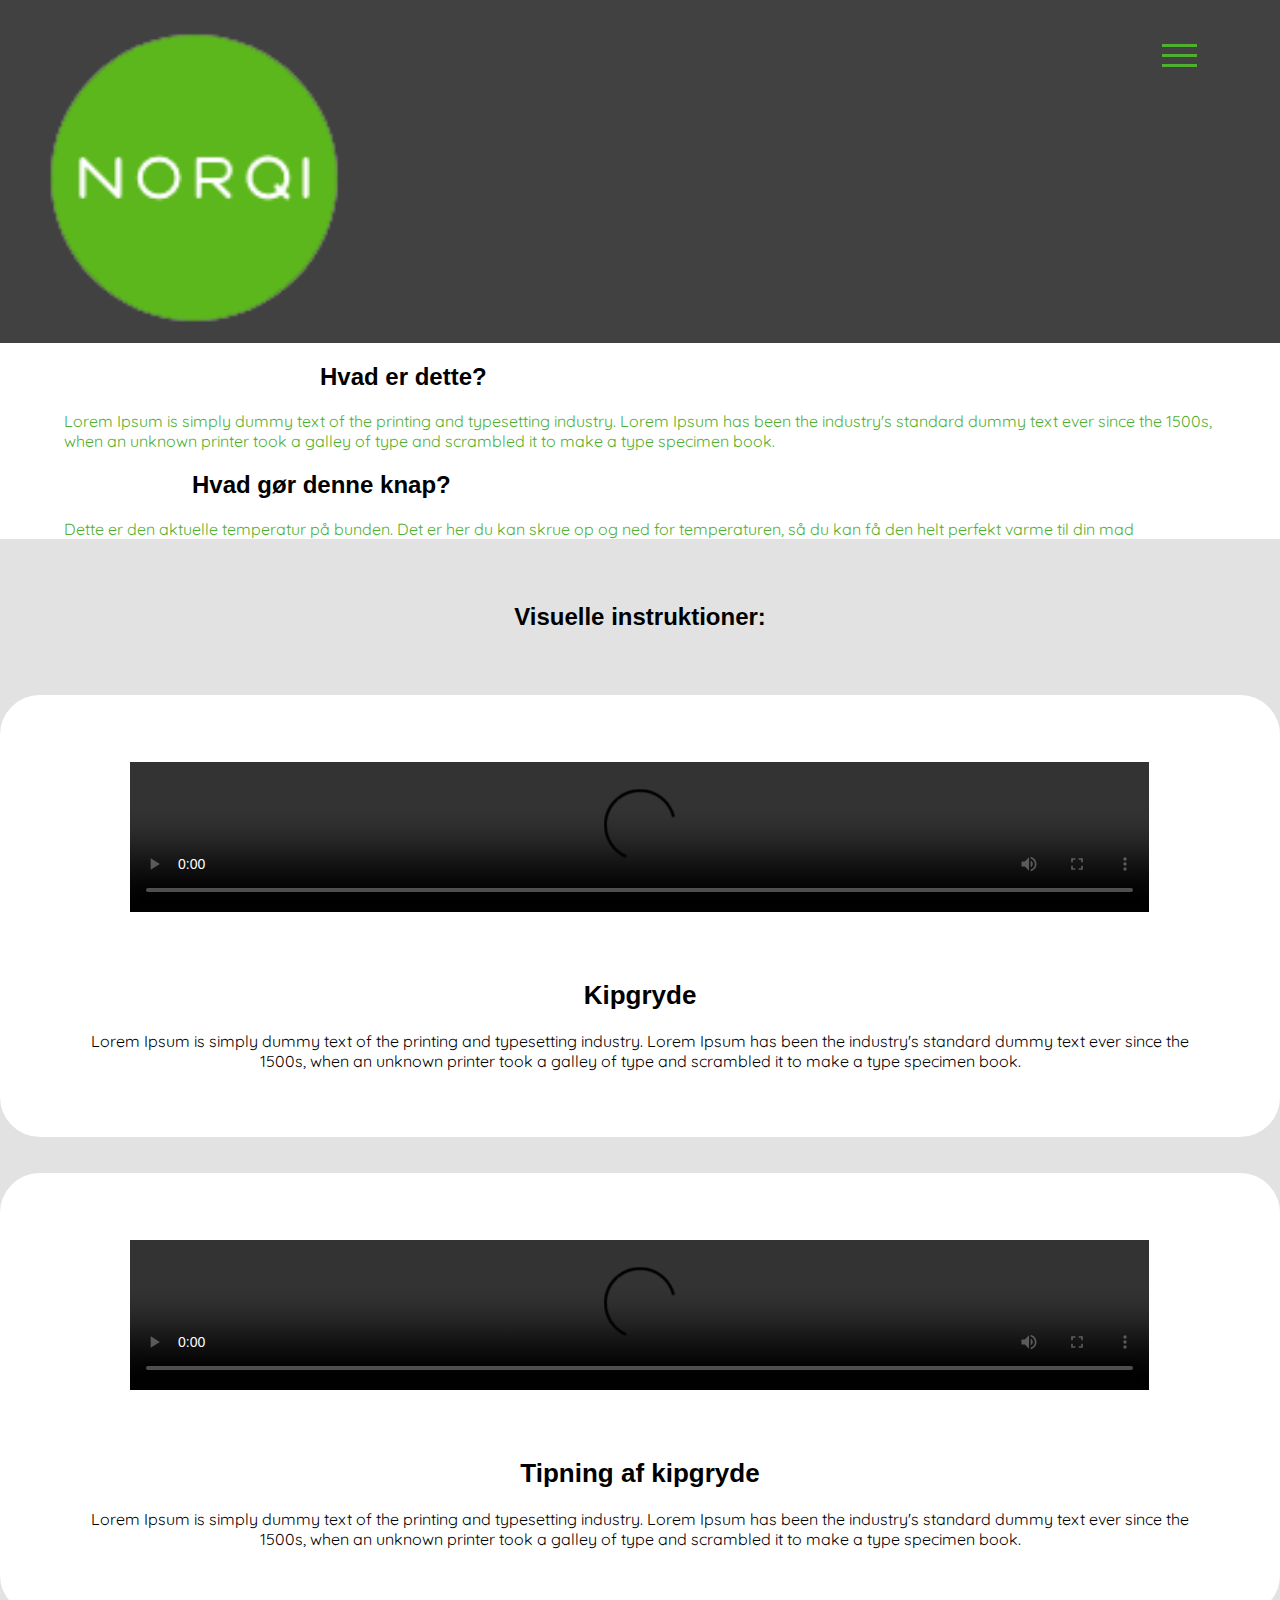
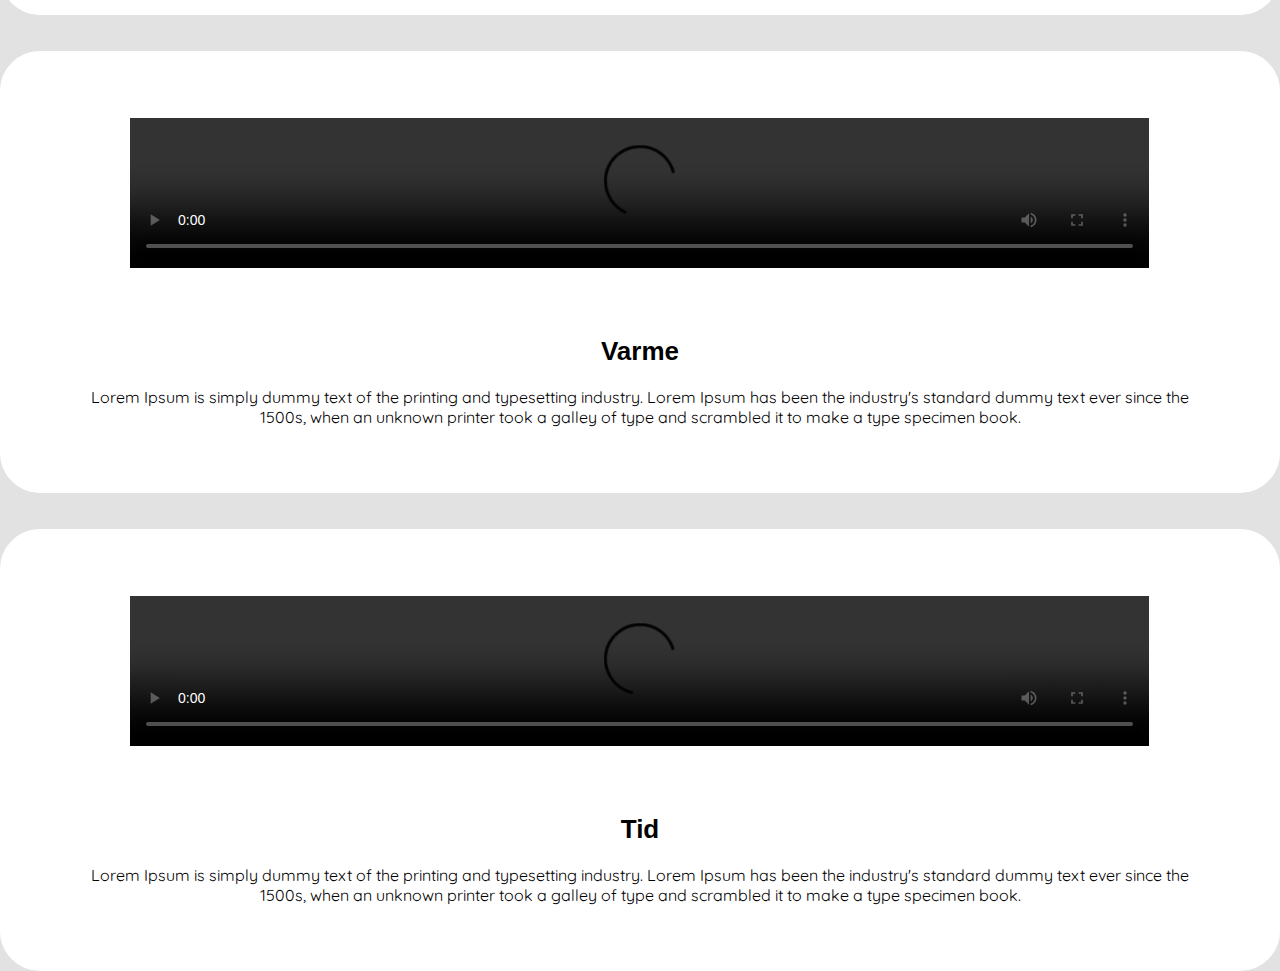
==== index.html @ c852ea52 "Visuelle instruktioner" ====
<!DOCTYPE html>
<html lang="da" dir="ltr">
    <head>
        <meta charset="utf-8">
        <meta name="viewport" content="width=device-width, initial-scale=1.0">
        <title>NORQi Panel</title>
        <link rel="stylesheet" type="text/css" href="style.css">
        <link rel="preconnect" href="https://fonts.gstatic.com">
        <link href="https://fonts.googleapis.com/css2?family=Quicksand:wght@300&display=swap" rel="stylesheet">        
      </head>
      <body>
      <section class="navhead">  
    <img class="norqilogo1" src="img/norqilogo1.png" alt="">
      
    <!-- burgermenustart -->
    <div class="burgerbox">
      <nav class="navbar">
        <div class="burgermenu">
          <div class="linje linje-1"></div>
          <div class="linje linje-2"></div>
          <div class="linje linje-3"></div>
    </div>
    
    <ul class="nav-list">
      <li class="nav-punkt">
          <a href="#" class="nav-link">Produkter</a>
      </li>
      <li class="nav-punkt">
          <a href="#" class="nav-link">God viden</a>
      </li>
      <li class="nav-punkt">
          <a href="#" class="nav-link">Om NORQi</a>
      </li>
      <li class="nav-punkt">
          <a href="#" class="nav-link">Kontakt</a>
      </li>
    </ul>
    </nav>
    </div>
    </section> 
    <script src="script.js"></script>
    <!--burgermenuslut-->

    <!--Header start-->
    <header>
      <div class="header-info1">
          <h2 class="header-tekst1">Hvad er dette?</h2>
          <p class="header-tekst2">Lorem Ipsum is simply dummy text of the printing and typesetting industry. Lorem Ipsum
            has been the industry's standard dummy text ever since the 1500s, when an unknown 
           printer took a galley of type and scrambled it to make a type specimen book.</p>
        </div>  

<!--INDSÆT PANEL HER-->

      <div class="header-info2">
        <h2 class="header-tekst3">Hvad gør denne knap?</h2>
        <p class="header-tekst4">Dette er den aktuelle temperatur på bunden. Det er her du kan skrue op og ned for 
          temperaturen, så du kan få den helt perfekt varme til din mad</p>
    </div> 
    </header>
    <!--Header slut-->

    <!--Visuelle instruktioner start-->

    <div class="body-vi">
      <h2 class="overskrift1">Visuelle instruktioner:</h2>
      <div class="kipgryde1">
        <video autoplay controls class="kipgrydevideo1" src="img/dummyvideo.mp4" type="video/mp4"></video>
        <div class="tekstvideo1">
        <h3 class="kipgrydeoverskrift">Kipgryde</h3>
        <br>
        <p>Lorem Ipsum is simply dummy text 
          of the printing and typesetting industry. 
          Lorem Ipsum has been the industry's 
          standard dummy text ever since the 
          1500s, when an unknown printer took a 
          galley of type and scrambled it to make 
          a type specimen book.</p>
        </div>
      </div>
    <br>
    <br>
      <div class="kipgryde1">
        <video autoplay controls class="kipgrydevideo1" src="img/dummyvideo.mp4" type="video/mp4"></video>
        <div class="tekstvideo1">
        <h3 class="kipgrydeoverskrift">Tipning af kipgryde</h3>
        <br>
        <p>Lorem Ipsum is simply dummy text 
          of the printing and typesetting industry. 
          Lorem Ipsum has been the industry's 
          standard dummy text ever since the 
          1500s, when an unknown printer took a 
          galley of type and scrambled it to make 
          a type specimen book.</p>
        </div>
      </div>
      <br>
      <br>
      <div class="kipgryde1">
        <video autoplay controls class="kipgrydevideo1" src="img/dummyvideo.mp4" type="video/mp4"></video>
        <div class="tekstvideo1">
        <h3 class="kipgrydeoverskrift">Varme</h3>
        <br>
        <p>Lorem Ipsum is simply dummy text 
          of the printing and typesetting industry. 
          Lorem Ipsum has been the industry's 
          standard dummy text ever since the 
          1500s, when an unknown printer took a 
          galley of type and scrambled it to make 
          a type specimen book.</p>
        </div>
      </div>
      <br>
      <br>
      <div class="kipgryde1">
        <video autoplay controls class="kipgrydevideo1" src="img/dummyvideo.mp4" type="video/mp4"></video>
        <div class="tekstvideo1">
        <h3 class="kipgrydeoverskrift">Tid</h3>
        <br>
        <p>Lorem Ipsum is simply dummy text 
          of the printing and typesetting industry. 
          Lorem Ipsum has been the industry's 
          standard dummy text ever since the 
          1500s, when an unknown printer took a 
          galley of type and scrambled it to make 
          a type specimen book.</p>
        </div>
      </div>
    
    </div>

    


    <!--Visuelle intruktioner slut-->

    </body>
</html>
---- style.css ----
*{
    margin: 0;
    padding: 0;
    overflow-x: hidden;
  }

/* Burger menu start */

  .navhead {
      background-color: #414141;
  }
  
  .norqilogo1 {
    z-index: 1;
    padding-left: 3%;
    padding-top: 1.5%;
    width: 25%;
  }
  
  .burgerbox {
    z-index: 1;
    width: 100%;
    background-color: #414141;
    background-size: cover;
  }
  
  .navbar {
    width: 270px;
    height: 100%;
    background-color: #414141;
    position: fixed;
    top: 0;
    right: -270px;
    display: flex;
    justify-content: center;
    align-items: center;
    transition: right .8s cubic-bezier(1, 0, 0, 1);
  }
  
  .change{
    right: 0;
  }
  
  .burgermenu {
    width: 35px;
    height: 30px;
    position: fixed;
    top: 4.5%;
    right: 6.5%;
    cursor: pointer;
    display: flex;
    flex-direction: column;
    justify-content: space-around;
  }
  
  .linje {
    width: 100%;
    height: 3px;
    background-color:#50AF31;
    transition: all 0.8s;
  }
  
  .change .linje-1 {
    transform: rotateZ(-405deg) translate(-8px, 6px);
  }
  
  .change .linje-2 {
    opacity: 0;
  }
  
  .change .linje-3 {
    transform: rotateZ(405deg) translate(-8px, -6px);
  }
  
  .nav-list {
    text-align: center;
  }
  
  .nav-punkt {
    list-style: none;
    margin: 25px;
  }
  
  .nav-link {
    text-decoration: none;
    font-size: 22px;
    color: #E4F0F8;
    font-weight: 300;
    letter-spacing: 1px;
    text-transform: uppercase;
    position: relative;
    padding: 3px 0;
  }
  
  .nav-link::before,
  .nav-link::after {
    content: "";
    width: 100%;
    height: 2px;
    background-color: #689ECE;
    position: absolute;
    left: 0;
    transform: scaleX(0);
    transition: transform 0.5s;
  }
  
  .nav-link::after {
    bottom: 0;
    transform-origin: right;
  }
  
  .nav-link::before {
    top: 0;
    transform-origin: left;
  }
  
  .nav-link:hover::before,
  .nav-link:hover::after {
    transform: scaleX(1);
  }

  /* Burger menu slut */

  /* Header start */

  .header-tekst1 {
    font-family: -apple-system, BlinkMacSystemFont, 'Segoe UI', Roboto, Oxygen, Ubuntu, Cantarell, 'Open Sans', 'Helvetica Neue', sans-serif;
    padding: 20px 25% 20px 25%;
  }

  .header-tekst2 {
    font-family: 'Quicksand', sans-serif;
    padding: 0px 5% 0px 5%; 
    color: #50AF31; 
  }

  .header-tekst3 {
    font-family: -apple-system, BlinkMacSystemFont, 'Segoe UI', Roboto, Oxygen, Ubuntu, Cantarell, 'Open Sans', 'Helvetica Neue', sans-serif;
    padding: 20px 15% 20px 15%;
  }

  .header-tekst4 {
    font-family: 'Quicksand', sans-serif;
    padding: 0px 5% 0px 5%; 
    color: #50AF31; 
  }

  /* Header slut */

  /* Visuelle instruktioner start */

  .body-vi {
    background-color: #E2E2E2;  

  }

  .overskrift1 {
    text-align: center;
    padding-top: 5%;
    padding-bottom: 5%;
    font-family: -apple-system, BlinkMacSystemFont, 'Segoe UI', Roboto, Oxygen, Ubuntu, Cantarell, 'Open Sans', 'Helvetica Neue', sans-serif;
  }

  .kipgryde1 {
    border-color: #FFFFFF;
    border-radius: 40px;
    border-style: solid;
    background-color: #FFFFFF;
  }

  video {
    object-fit: contain;
  }

  /* BUG HER Z INDEX VIRKER IKKE */
  .kipgrydevideo1 {
    width: 80%;
    padding: 5% 10% 0 10%;
    position: block;
    z-index: -1;
  }

  .kipgrydeoverskrift {
    font-family: -apple-system, BlinkMacSystemFont, 'Segoe UI', Roboto, Oxygen, Ubuntu, Cantarell, 'Open Sans', 'Helvetica Neue', sans-serif;
    font-size: 26px;
  }

  .tekstvideo1 {
    text-align: center;
    padding: 5% 5% 5% 5%;
    font-family: 'Quicksand', sans-serif;
  }

  /* Visuelle intruktioner slut */
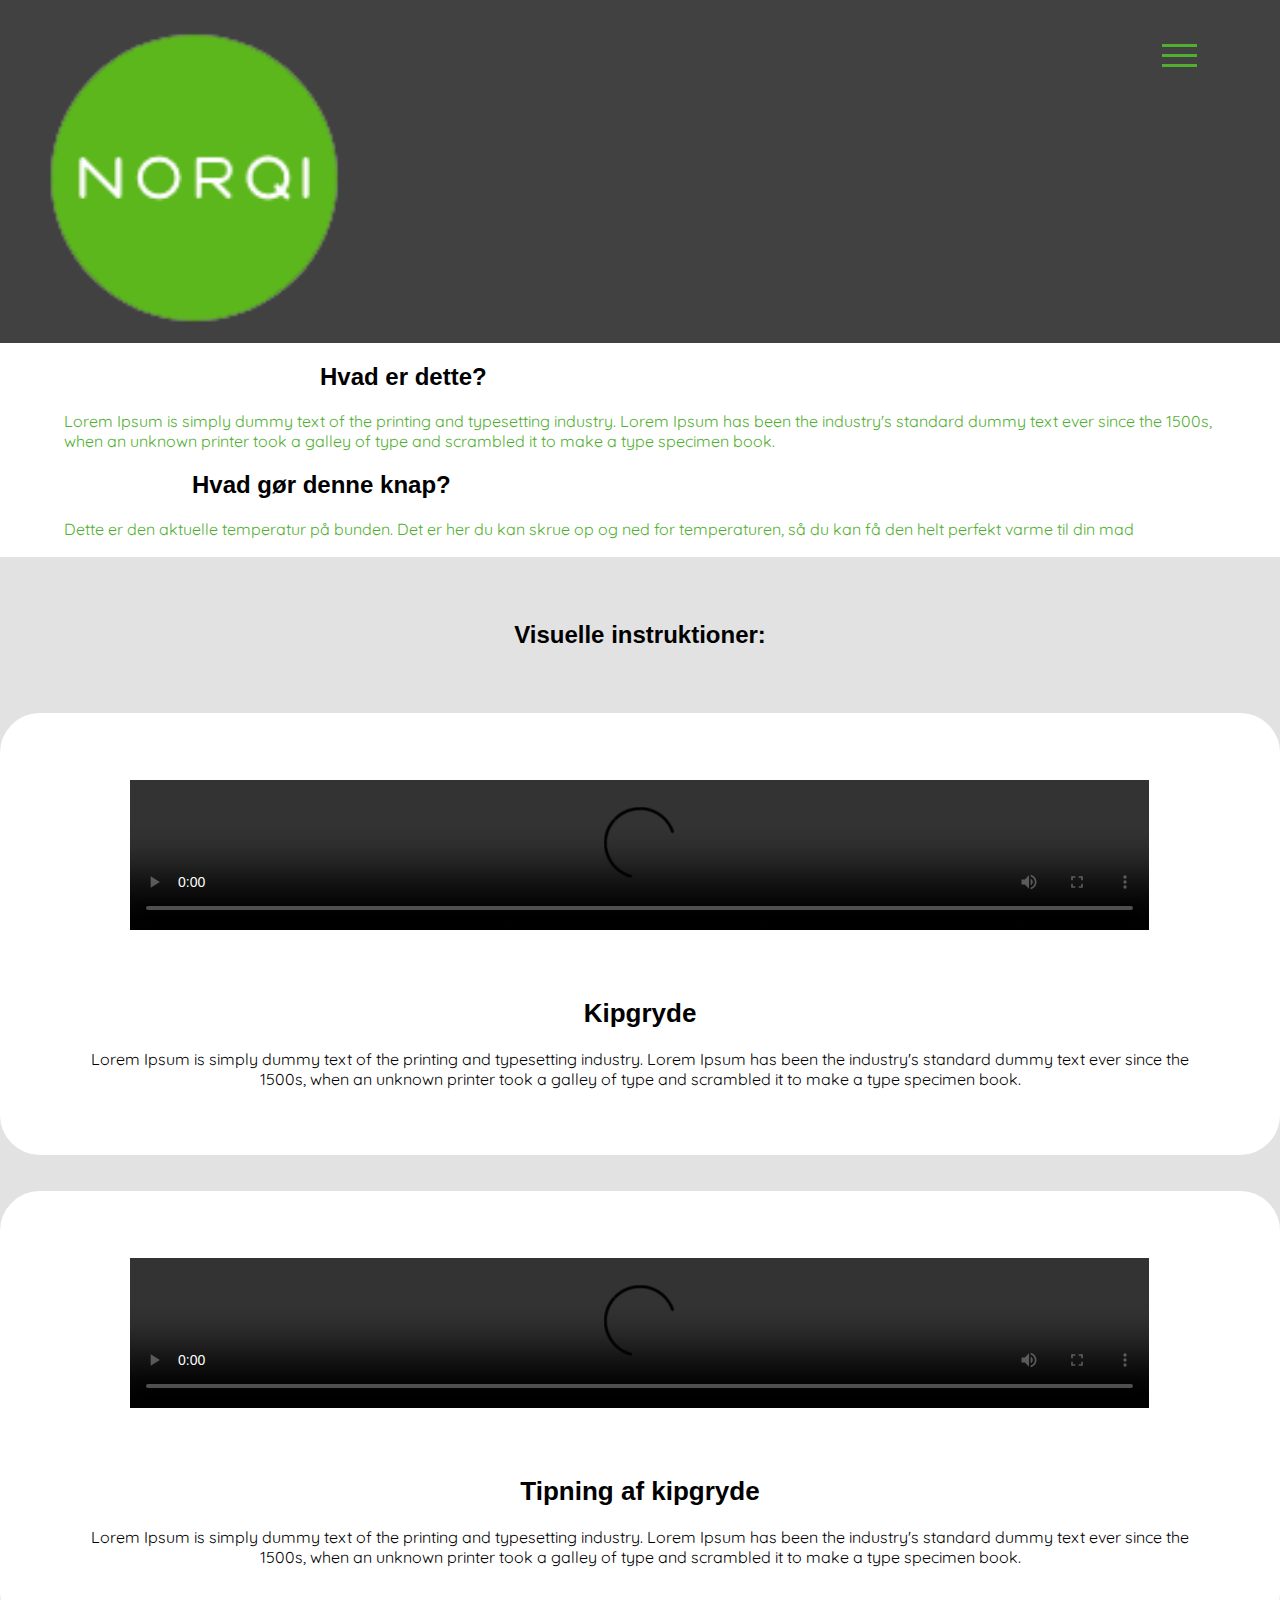
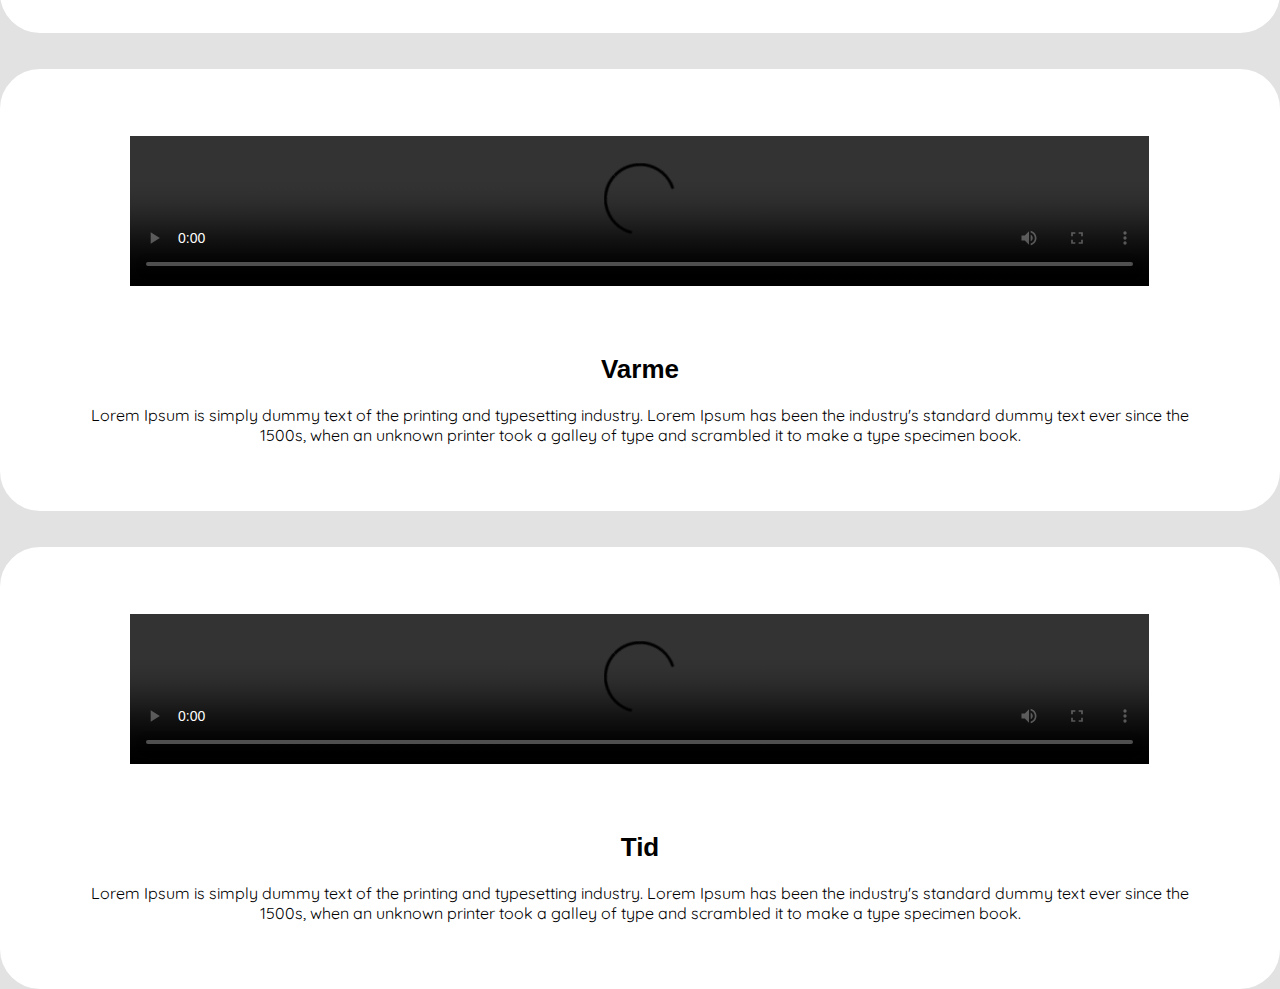
==== commit 58632aea: "update" ====
--- a/index.html
+++ b/index.html
@@ -58,6 +58,7 @@
           temperaturen, så du kan få den helt perfekt varme til din mad</p>
     </div> 
     </header>
+    <br>
     <!--Header slut-->
 
     <!--Visuelle instruktioner start-->
@@ -129,11 +130,17 @@
     
     </div>
 
-    
-
-
     <!--Visuelle intruktioner slut-->
 
+    <!--Footer start-->
+
+    <footer>
+      <div>
+
+      </div>
+    </footer>
+
+    <!--Footer slut-->
     </body>
 </html>
 
--- a/style.css
+++ b/style.css
@@ -191,4 +191,6 @@
     font-family: 'Quicksand', sans-serif;
   }
 
+  
+
   /* Visuelle intruktioner slut */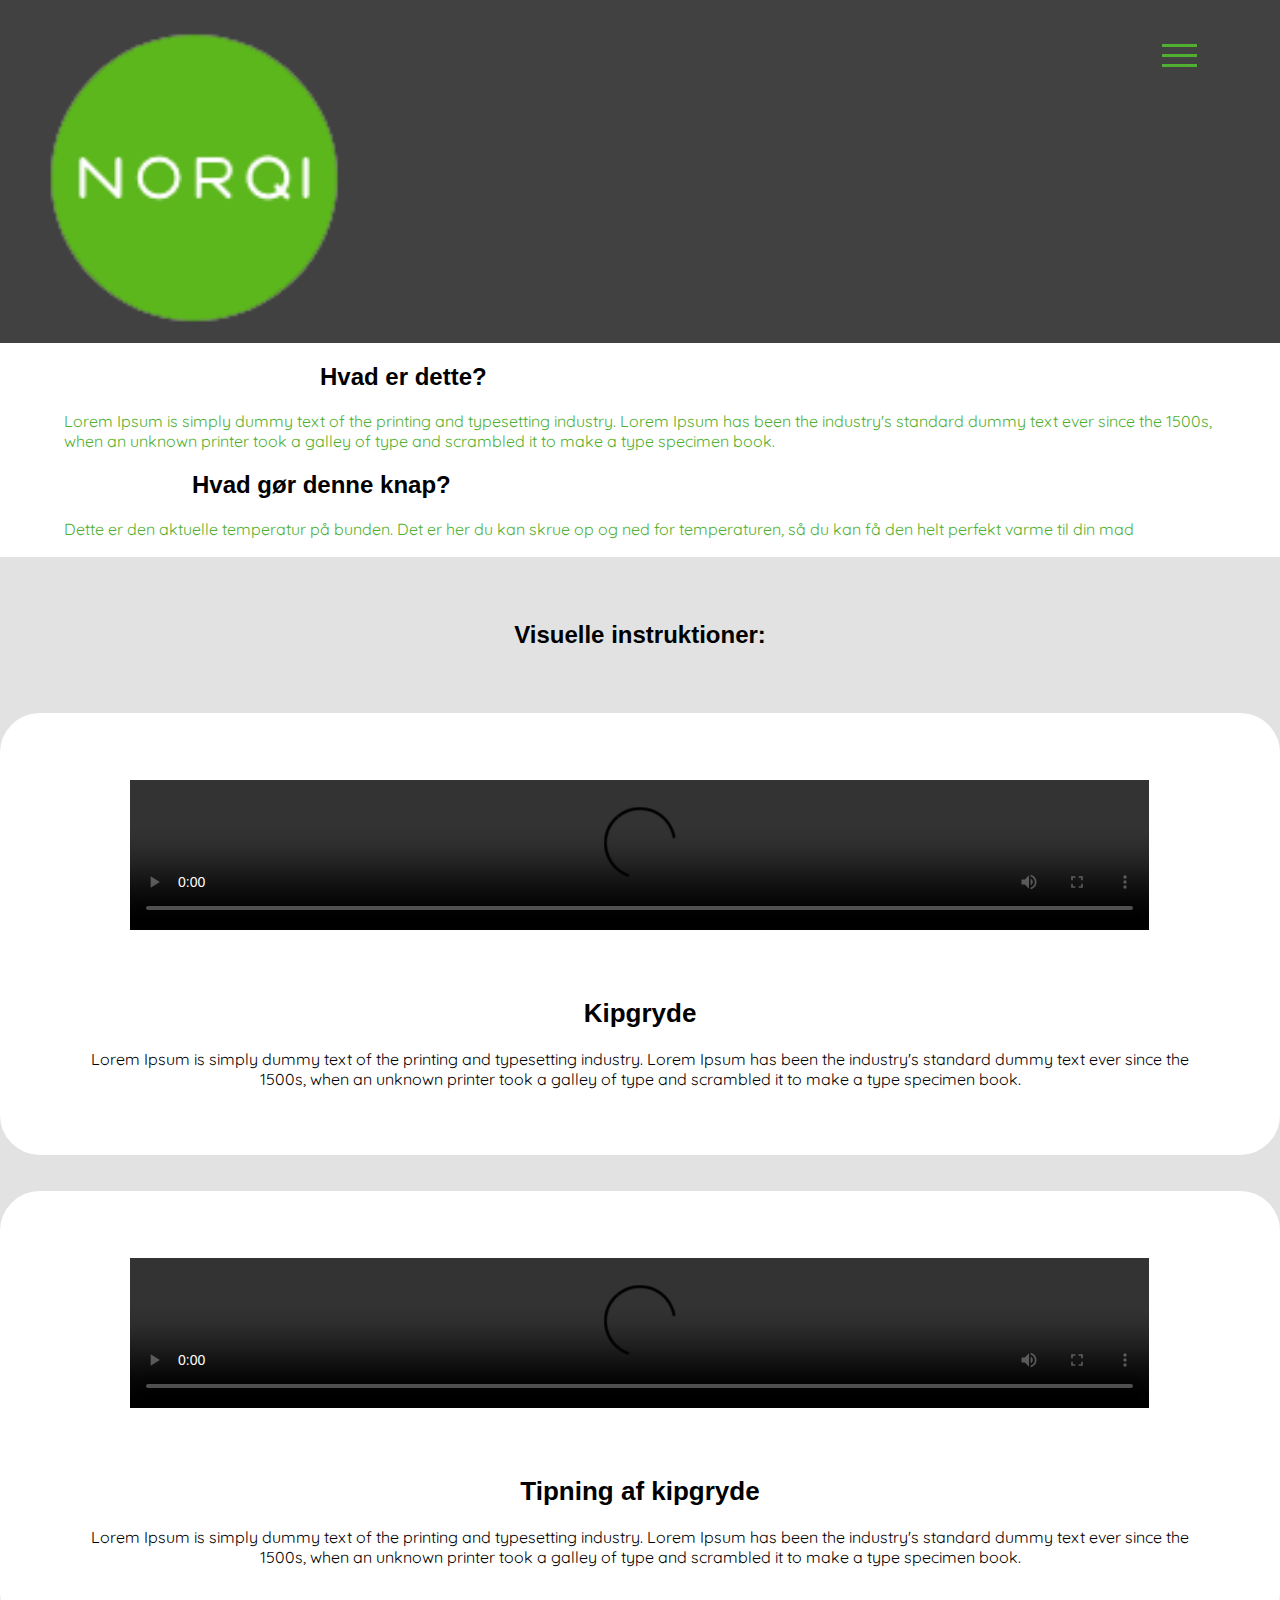
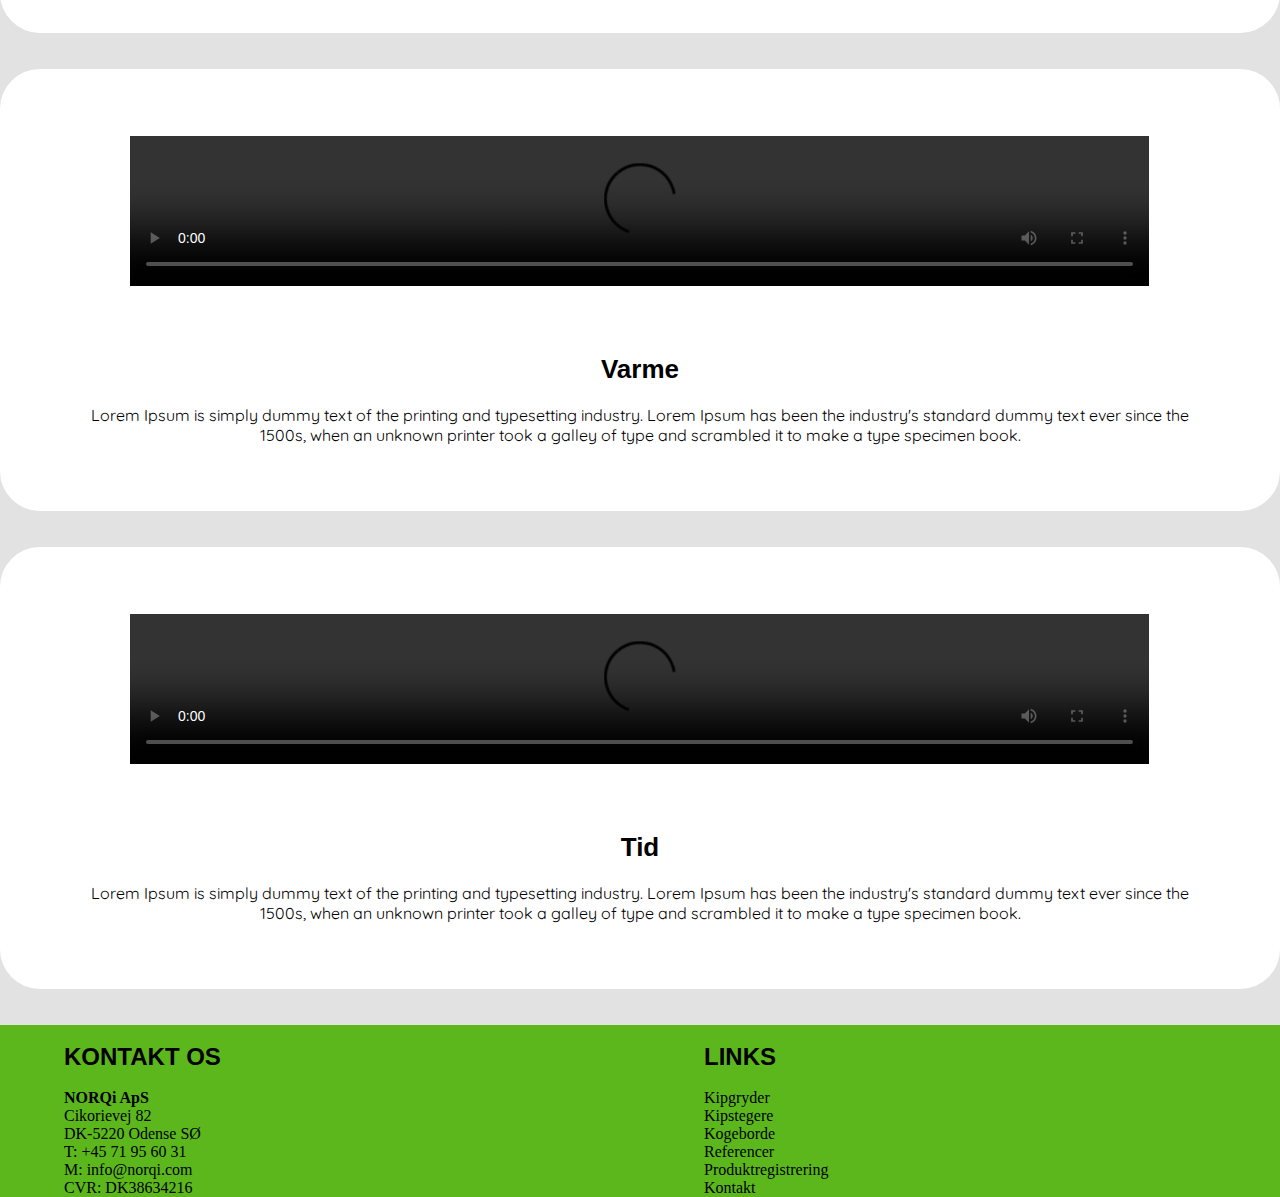
==== commit 70ecda0c: "awds" ====
--- a/index.html
+++ b/index.html
@@ -127,7 +127,8 @@
           a type specimen book.</p>
         </div>
       </div>
-    
+    <br>
+    <br>
     </div>
 
     <!--Visuelle intruktioner slut-->
@@ -135,8 +136,27 @@
     <!--Footer start-->
 
     <footer>
-      <div>
-
+      <div class="footerdiv">
+        <br>
+        <h2 class="kontakttitel">KONTAKT OS</h2>
+        <br>
+        <p><b>NORQi ApS</b></p>
+        <p>Cikorievej 82</p>
+        <p>DK-5220 Odense SØ</p>
+        <p>T: +45 71 95 60 31</p>
+        <p>M: info@norqi.com</p>
+        <p>CVR: DK38634216</p>
+      </div> 
+      <div class="footerdiv">
+        <br>
+        <h2 class="kontakttitel">LINKS</h2>
+        <br>
+        <p>Kipgryder</p>
+        <p>Kipstegere</p>
+        <p>Kogeborde</p>
+        <p>Referencer</p>
+        <p>Produktregistrering</p>
+        <p>Kontakt</p>
       </div>
     </footer>
 
--- a/style.css
+++ b/style.css
@@ -191,6 +191,22 @@
     font-family: 'Quicksand', sans-serif;
   }
 
-  
+  footer {
+    display: grid;
+    grid-template-columns: 50% 50%;
+    grid-template-rows: auto;
+    grid-template-areas: 
+    "footer footer";
+    background-color: #5cb71d;
+  }
+
+  .footerdiv {
+    padding-left: 10%;
+  }
+
+  .kontakttitel {
+    font-family: -apple-system, BlinkMacSystemFont, 'Segoe UI', Roboto, Oxygen, Ubuntu, Cantarell, 'Open Sans', 'Helvetica Neue', sans-serif;
+    font-weight: 700;
+  }
 
   /* Visuelle intruktioner slut */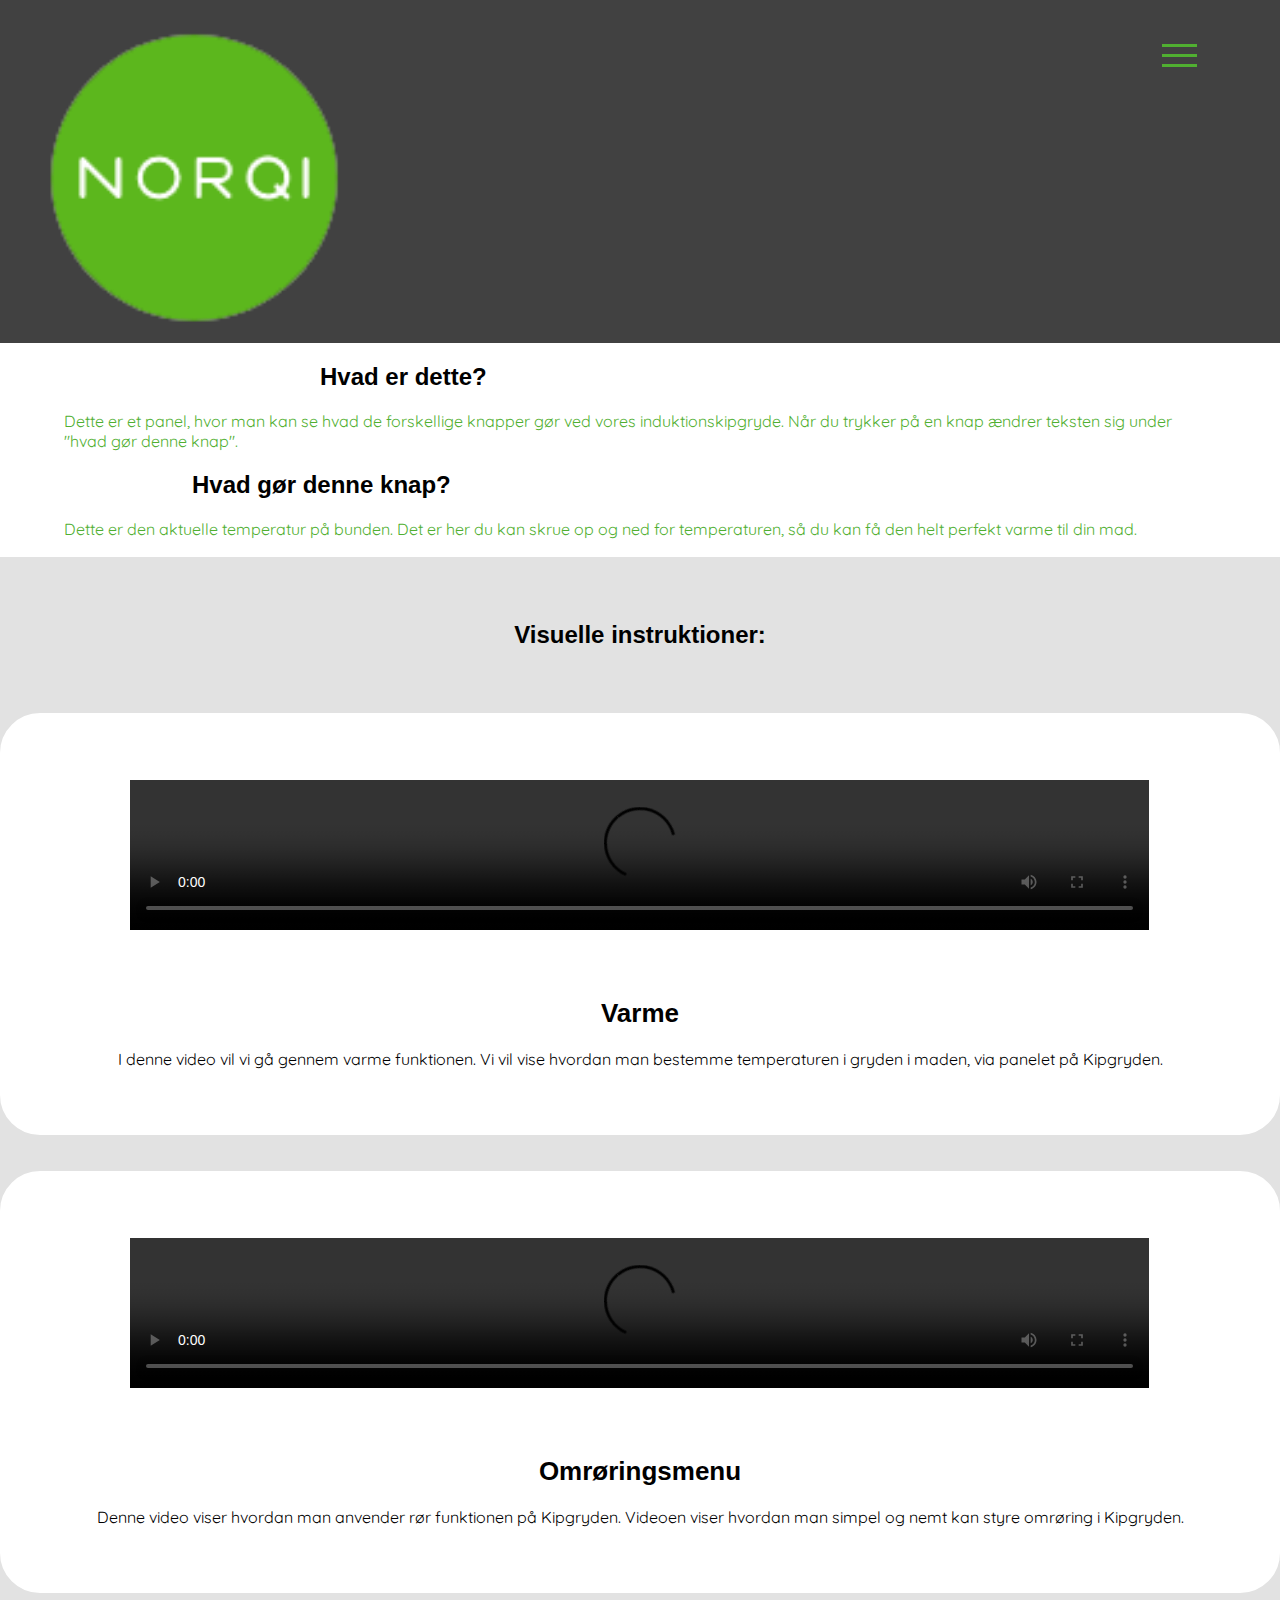
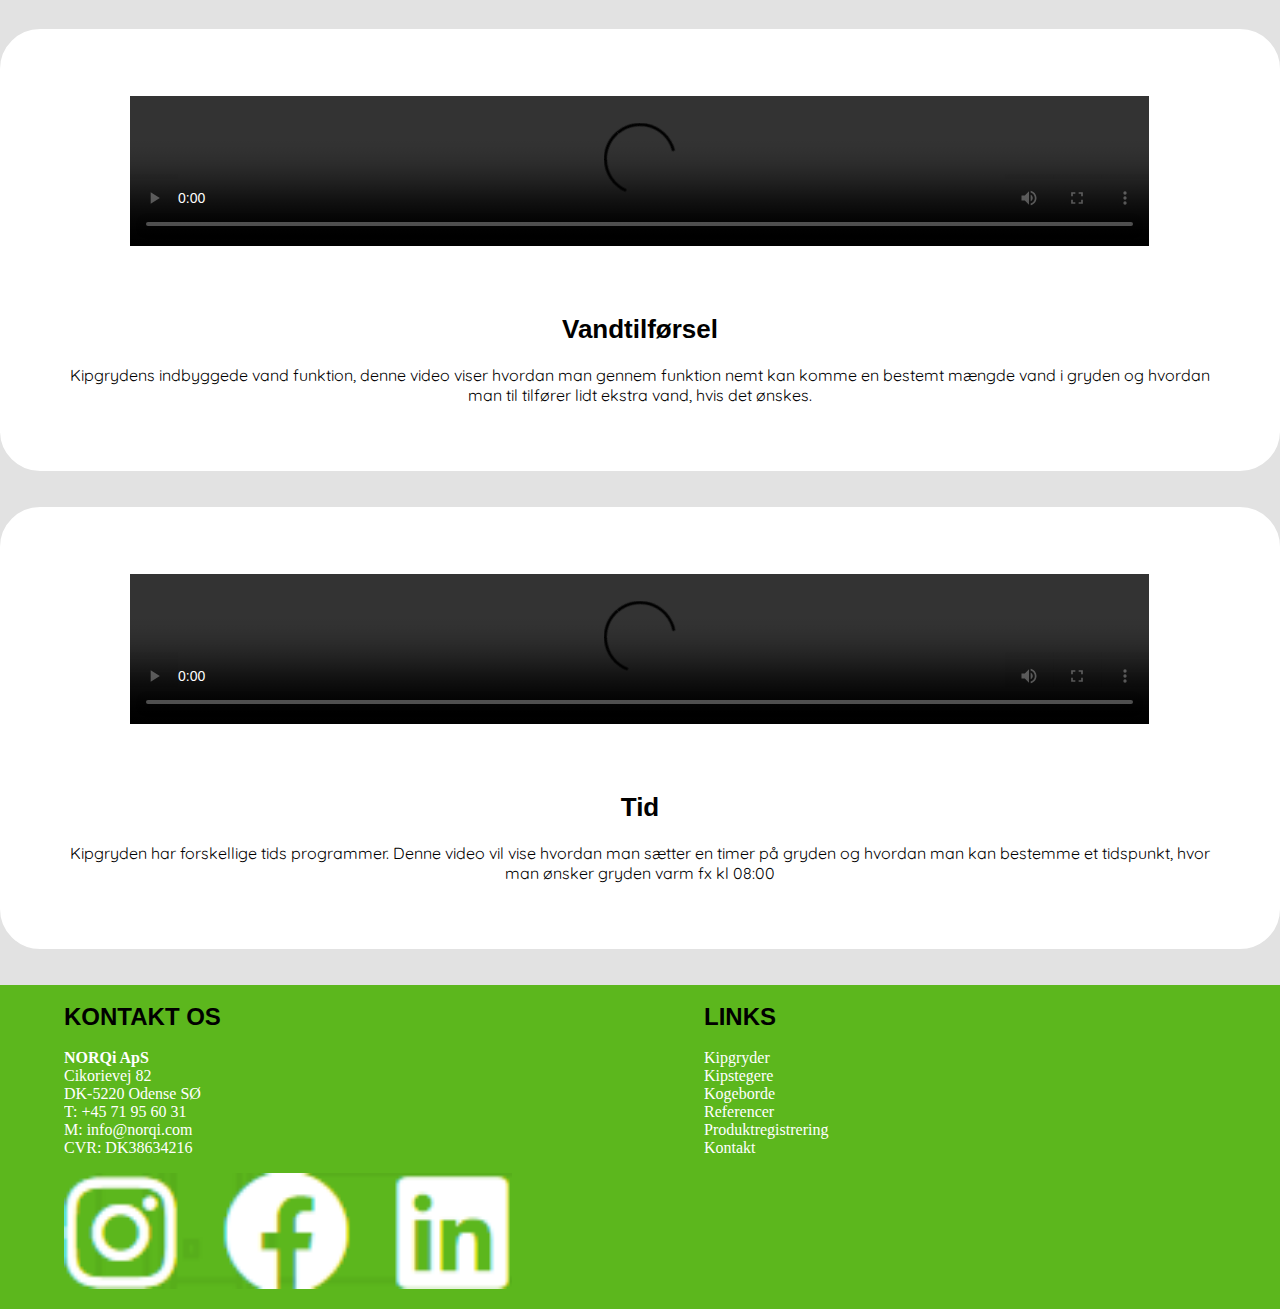
==== commit 18a3348a: "footer" ====
--- a/index.html
+++ b/index.html
@@ -45,17 +45,15 @@
     <header>
       <div class="header-info1">
           <h2 class="header-tekst1">Hvad er dette?</h2>
-          <p class="header-tekst2">Lorem Ipsum is simply dummy text of the printing and typesetting industry. Lorem Ipsum
-            has been the industry's standard dummy text ever since the 1500s, when an unknown 
-           printer took a galley of type and scrambled it to make a type specimen book.</p>
+          <p class="header-tekst2">Dette er et panel, hvor man kan se hvad de forskellige knapper gør ved vores induktionskipgryde. Når du trykker på
+            en knap ændrer teksten sig under "hvad gør denne knap".</p>
         </div>  
 
 <!--INDSÆT PANEL HER-->
 
       <div class="header-info2">
         <h2 class="header-tekst3">Hvad gør denne knap?</h2>
-        <p class="header-tekst4">Dette er den aktuelle temperatur på bunden. Det er her du kan skrue op og ned for 
-          temperaturen, så du kan få den helt perfekt varme til din mad</p>
+        <p class="header-tekst4">Dette er den aktuelle temperatur på bunden. Det er her du kan skrue op og ned for temperaturen, så du kan få den helt perfekt varme til din mad.</p>
     </div> 
     </header>
     <br>
@@ -66,65 +64,52 @@
     <div class="body-vi">
       <h2 class="overskrift1">Visuelle instruktioner:</h2>
       <div class="kipgryde1">
-        <video autoplay controls class="kipgrydevideo1" src="img/dummyvideo.mp4" type="video/mp4"></video>
+        <video autoplay controls class="kipgrydevideo1" src="img/video1-temperatur.mp4" type="video/mp4"></video>
         <div class="tekstvideo1">
-        <h3 class="kipgrydeoverskrift">Kipgryde</h3>
+        <h3 class="kipgrydeoverskrift">Varme</h3>
         <br>
-        <p>Lorem Ipsum is simply dummy text 
-          of the printing and typesetting industry. 
-          Lorem Ipsum has been the industry's 
-          standard dummy text ever since the 
-          1500s, when an unknown printer took a 
-          galley of type and scrambled it to make 
-          a type specimen book.</p>
+        <p>I denne video vil vi gå gennem varme funktionen. 
+          Vi vil vise hvordan man bestemme temperaturen i gryden
+          i maden, via panelet på Kipgryden.</p>
         </div>
       </div>
     <br>
     <br>
       <div class="kipgryde1">
-        <video autoplay controls class="kipgrydevideo1" src="img/dummyvideo.mp4" type="video/mp4"></video>
+        <video autoplay controls class="kipgrydevideo1" src="img/video2-omrøringsmenuen.mp4" type="video/mp4"></video>
         <div class="tekstvideo1">
-        <h3 class="kipgrydeoverskrift">Tipning af kipgryde</h3>
+        <h3 class="kipgrydeoverskrift">Omrøringsmenu</h3>
         <br>
-        <p>Lorem Ipsum is simply dummy text 
-          of the printing and typesetting industry. 
-          Lorem Ipsum has been the industry's 
-          standard dummy text ever since the 
-          1500s, when an unknown printer took a 
-          galley of type and scrambled it to make 
-          a type specimen book.</p>
+        <p>Denne video viser hvordan man anvender
+          rør funktionen på Kipgryden.
+          Videoen viser hvordan man simpel og nemt
+          kan styre omrøring i Kipgryden.</p>
         </div>
       </div>
       <br>
       <br>
       <div class="kipgryde1">
-        <video autoplay controls class="kipgrydevideo1" src="img/dummyvideo.mp4" type="video/mp4"></video>
+        <video autoplay controls class="kipgrydevideo1" src="img/video3-vandtilførsel.mp4" type="video/mp4"></video>
         <div class="tekstvideo1">
-        <h3 class="kipgrydeoverskrift">Varme</h3>
+        <h3 class="kipgrydeoverskrift">Vandtilførsel</h3>
         <br>
-        <p>Lorem Ipsum is simply dummy text 
-          of the printing and typesetting industry. 
-          Lorem Ipsum has been the industry's 
-          standard dummy text ever since the 
-          1500s, when an unknown printer took a 
-          galley of type and scrambled it to make 
-          a type specimen book.</p>
+        <p>Kipgrydens indbyggede vand funktion, denne video
+          viser hvordan man gennem funktion nemt kan komme 
+          en bestemt mængde vand i gryden og hvordan man til
+          tilfører lidt ekstra vand, hvis det ønskes.</p>
         </div>
       </div>
       <br>
       <br>
       <div class="kipgryde1">
-        <video autoplay controls class="kipgrydevideo1" src="img/dummyvideo.mp4" type="video/mp4"></video>
+        <video autoplay controls class="kipgrydevideo1" src="img/video4-tid.mp4" type="video/mp4"></video>
         <div class="tekstvideo1">
         <h3 class="kipgrydeoverskrift">Tid</h3>
         <br>
-        <p>Lorem Ipsum is simply dummy text 
-          of the printing and typesetting industry. 
-          Lorem Ipsum has been the industry's 
-          standard dummy text ever since the 
-          1500s, when an unknown printer took a 
-          galley of type and scrambled it to make 
-          a type specimen book.</p>
+        <p>Kipgryden har forskellige tids programmer. Denne video
+          vil vise hvordan man sætter en timer på gryden
+          og hvordan man kan bestemme et tidspunkt, 
+          hvor man ønsker gryden varm fx kl 08:00 </p>
         </div>
       </div>
     <br>
@@ -140,17 +125,20 @@
         <br>
         <h2 class="kontakttitel">KONTAKT OS</h2>
         <br>
+        <div class="tekst">
         <p><b>NORQi ApS</b></p>
         <p>Cikorievej 82</p>
         <p>DK-5220 Odense SØ</p>
         <p>T: +45 71 95 60 31</p>
         <p>M: info@norqi.com</p>
         <p>CVR: DK38634216</p>
+        </div>
       </div> 
       <div class="footerdiv">
         <br>
         <h2 class="kontakttitel">LINKS</h2>
         <br>
+        <div class="tekst">
         <p>Kipgryder</p>
         <p>Kipstegere</p>
         <p>Kogeborde</p>
@@ -158,8 +146,11 @@
         <p>Produktregistrering</p>
         <p>Kontakt</p>
       </div>
+      </div>
+      <div class="somediv">
+        <img class="some" src="img/some.PNG" alt="">
+      </div>
     </footer>
-
     <!--Footer slut-->
     </body>
 </html>
--- a/style.css
+++ b/style.css
@@ -191,6 +191,10 @@
     font-family: 'Quicksand', sans-serif;
   }
 
+  /* Visuelle intruktioner slut */
+
+  /* Footer start */
+
   footer {
     display: grid;
     grid-template-columns: 50% 50%;
@@ -209,4 +213,15 @@
     font-weight: 700;
   }
 
-  /* Visuelle intruktioner slut */+  .tekst {
+    color: #FFFFFF;
+  }
+
+  .some {
+    width: 70%;
+    padding: 2.5% 0 2.5% 10%;
+  }
+
+
+
+  /* Footer slut */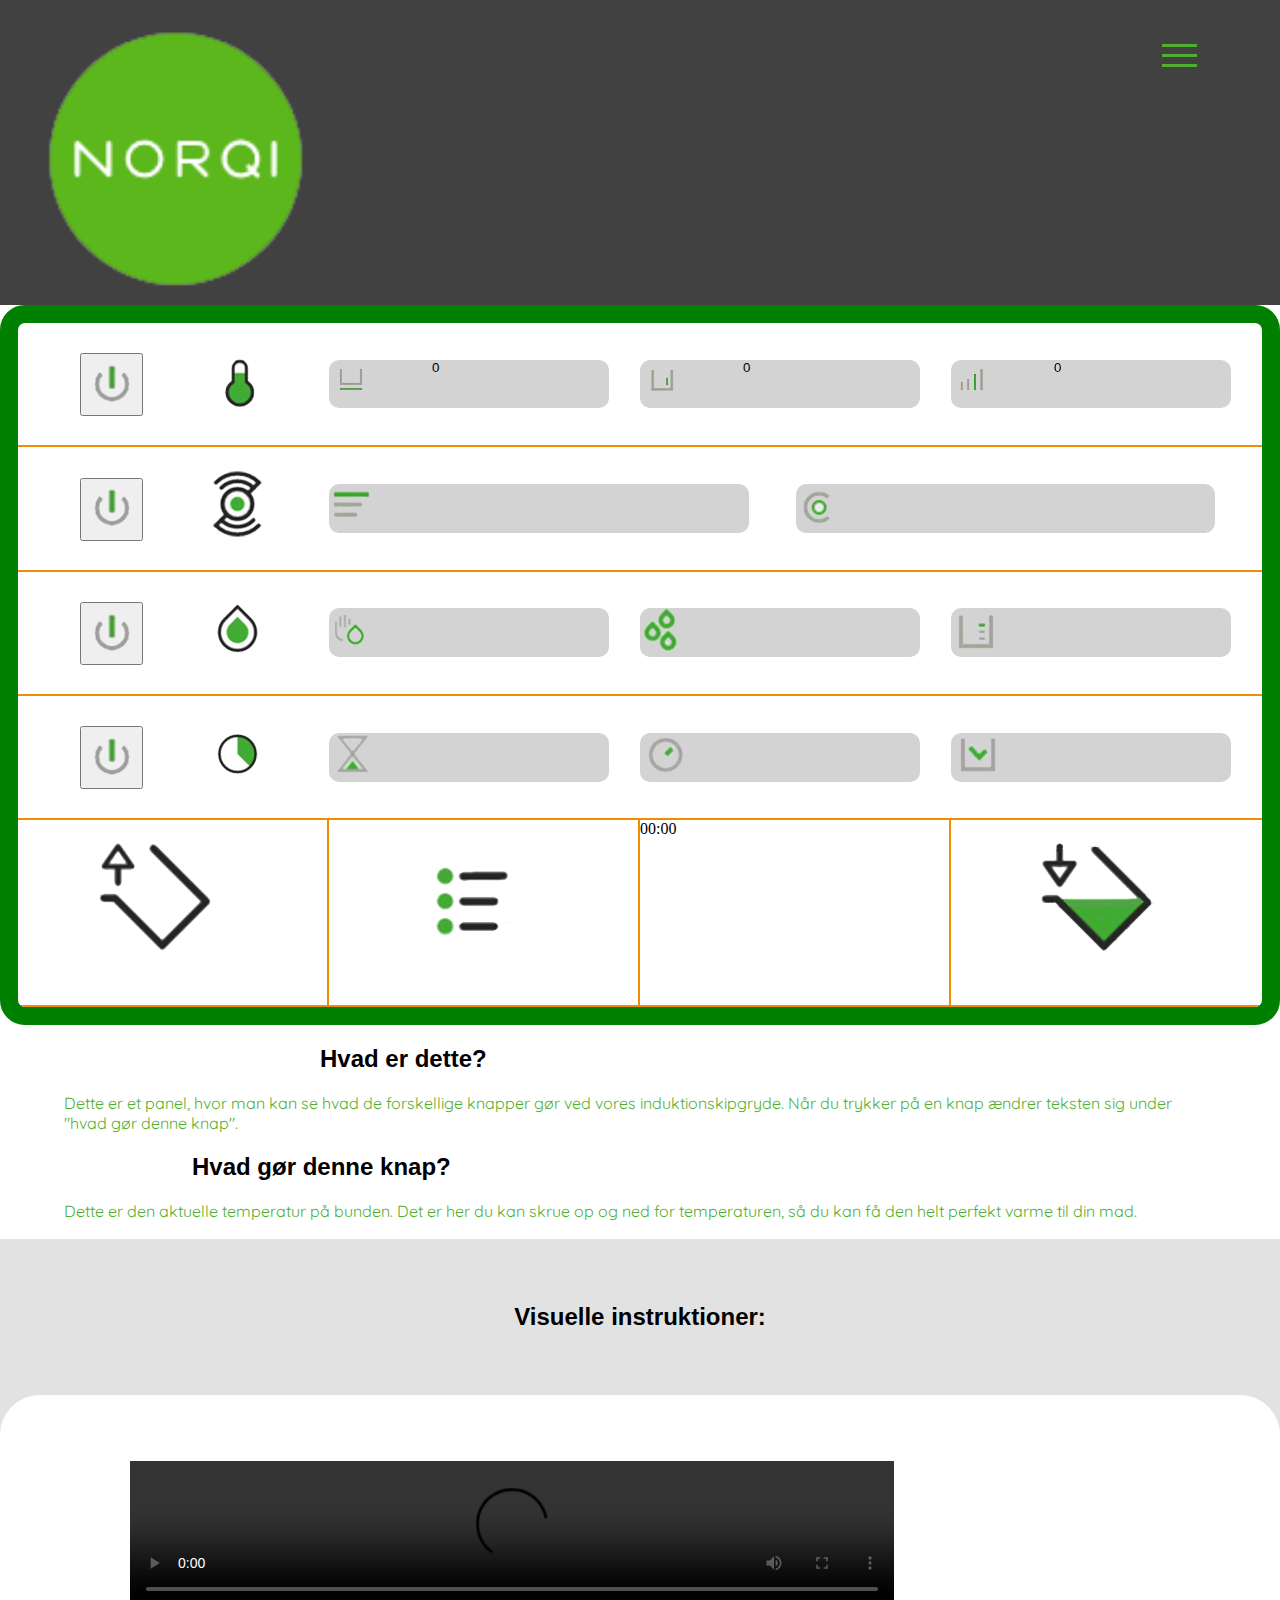
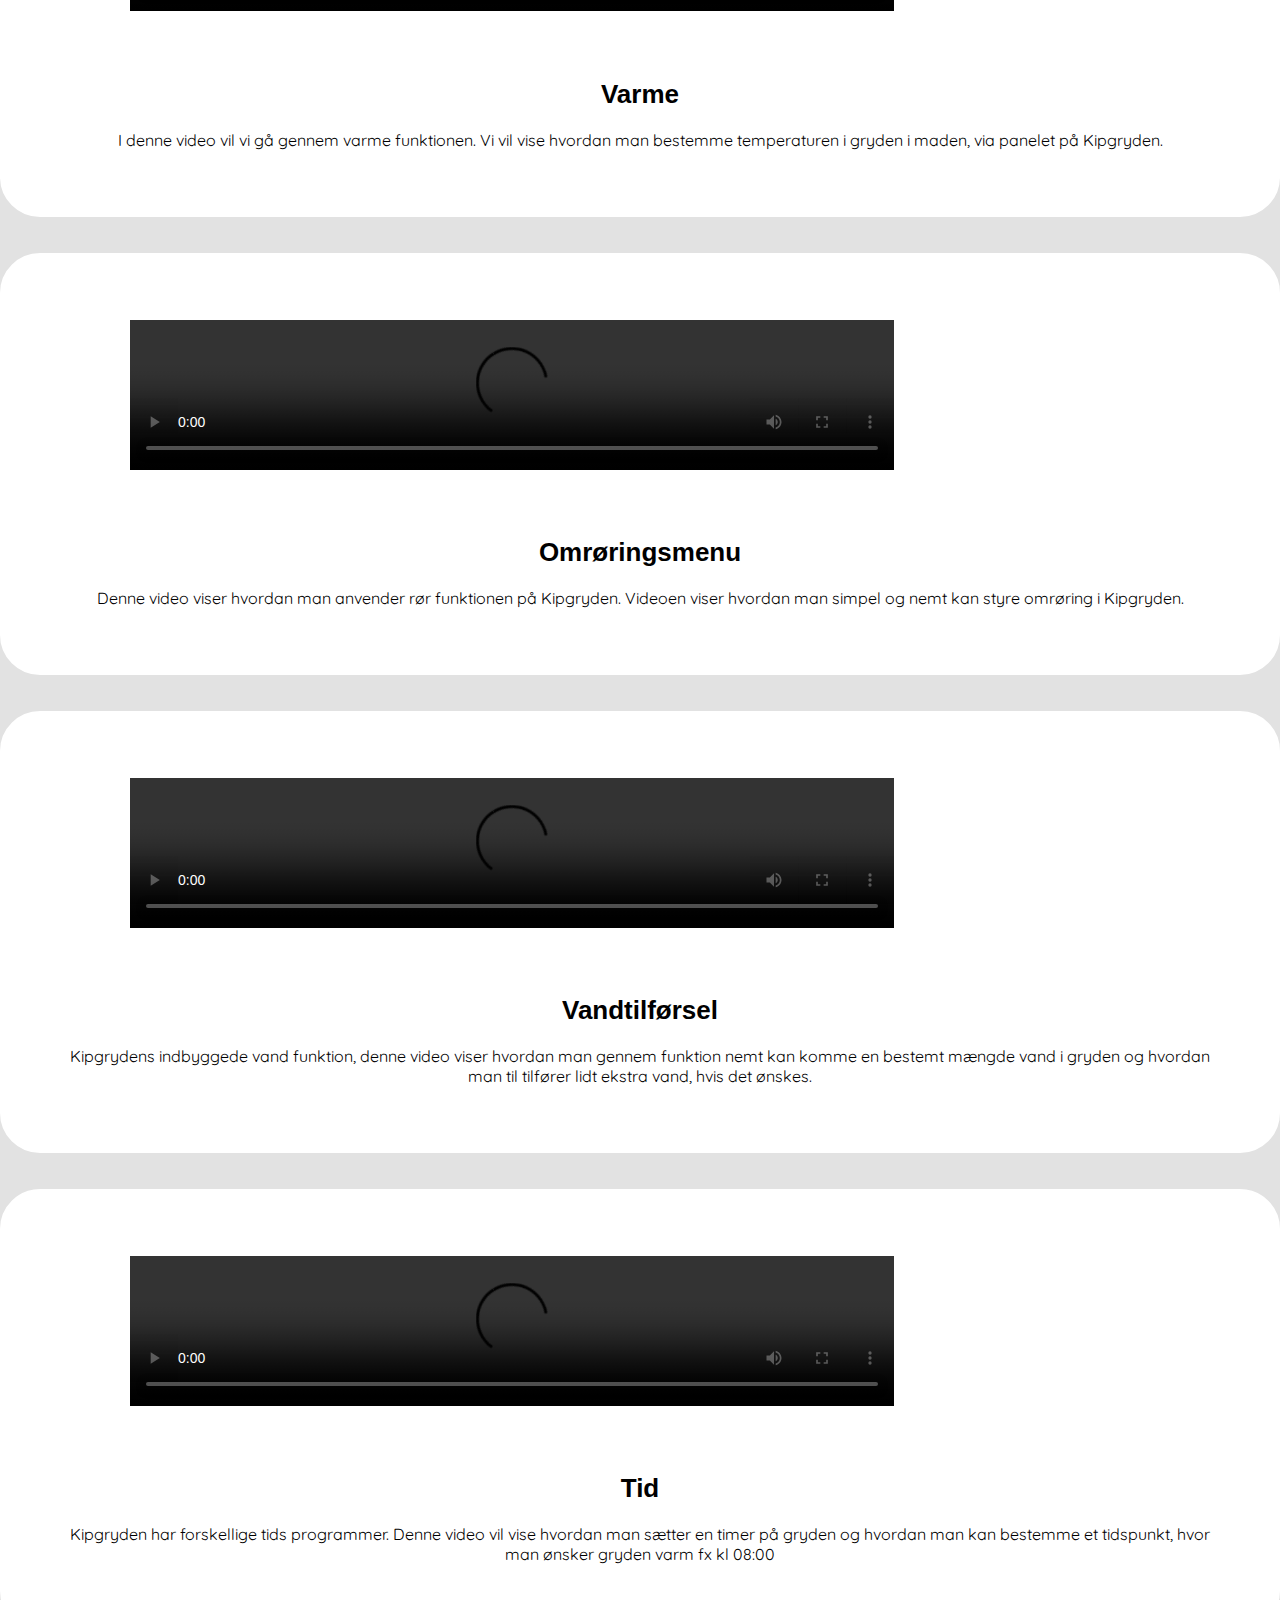
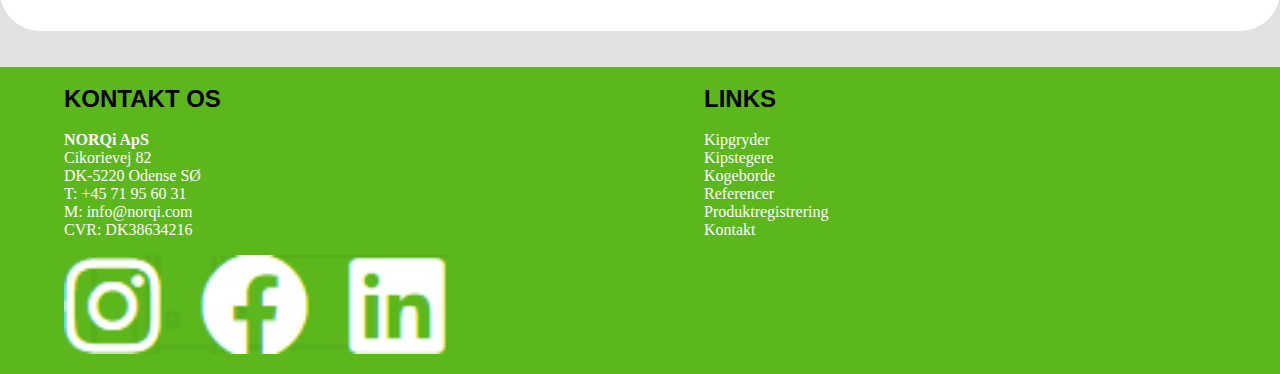
==== commit 6f29b870: "Upload af panel" ====
--- a/index.html
+++ b/index.html
@@ -5,13 +5,15 @@
         <meta name="viewport" content="width=device-width, initial-scale=1.0">
         <title>NORQi Panel</title>
         <link rel="stylesheet" type="text/css" href="style.css">
+        <link rel="stylesheet" type="text/css" href="css/main.css">
+        <script src="NORQipanel.js" defer></script>
         <link rel="preconnect" href="https://fonts.gstatic.com">
-        <link href="https://fonts.googleapis.com/css2?family=Quicksand:wght@300&display=swap" rel="stylesheet">        
+        <link href="https://fonts.googleapis.com/css2?family=Quicksand:wght@300&display=swap" rel="stylesheet">
       </head>
       <body>
-      <section class="navhead">  
+      <section class="navhead">
     <img class="norqilogo1" src="img/norqilogo1.png" alt="">
-      
+
     <!-- burgermenustart -->
     <div class="burgerbox">
       <nav class="navbar">
@@ -20,7 +22,7 @@
           <div class="linje linje-2"></div>
           <div class="linje linje-3"></div>
     </div>
-    
+
     <ul class="nav-list">
       <li class="nav-punkt">
           <a href="#" class="nav-link">Produkter</a>
@@ -37,24 +39,140 @@
     </ul>
     </nav>
     </div>
-    </section> 
+    </section>
     <script src="script.js"></script>
     <!--burgermenuslut-->
 
     <!--Header start-->
     <header>
       <div class="header-info1">
+        <div class="flex">
+              <div class="wrapper">
+                    <row1 class="mainr1">
+                      <button class="startall" id="start1" onclick="myFunction()"><div class="starticon">
+                        <img src="Assets/start.png" alt="start">
+                      </div></button></row1>
+
+                      <row20 class="mainr20">
+                        <div class="varmeicon">
+                          <img src="Assets/temp.png" alt="varme">
+                        </div></row20>
+
+                    <row2 class="mainr2"> <div id="valuebox2" onclick="buttonClick()">
+                      <div class="heaticon">
+                      <img src="Assets/heat.png" alt="heat">
+                    <input type="text" id="inc" value="0" readonly></input>
+                  </div></div>
+                  <div id="valuebox21">
+                    <div class="heaticon">
+                    <img src="Assets/heat.png" alt="heat">
+                  <input type="text" id="inc" value="0" readonly ></input>
+                  </div></div>
+                </row2>
+                    <row3 class="mainr3"><div id="valuebox3" onclick="buttonClick2()"><div class="heatsideicon">
+                      <img src="Assets/heatside.png" alt="heatside">
+                      <input type="text" id="inc2" value="0" readonly></input>
+                    </div></div>
+                    <div id="valuebox31">
+                      <div class="heatsideicon">
+                      <img src="Assets/heatside.png" alt="heatside">
+                    <input type="text" id="inc2" value="0" readonly></input>
+                    </div></div>
+                  </row3>
+                    <row4 class="mainr4"><div id="valuebox4" onclick="buttonClick1()"><div class="3of4icon">
+                      <img src="Assets/3of4.png" alt="3of4">
+                      <input type="text" id="inc1" value="0" readonly></input>
+                    </div></div>
+                    <div id="valuebox41">
+                      <div class="3of4icon">
+                      <img src="Assets/3of4.png" alt="3of4">
+                    <input type="text" id="inc1" value="0" readonly></input>
+                    </div></div></row4>
+
+                    <row5 class="mainr5">
+                      <button class="startall" id="start2"><div class="starticon">
+                        <img src="Assets/start.png" alt="start">
+                      </div></button></row5>
+
+                      <row21 class="mainr21">
+                        <div class="stiricon">
+                          <img src="Assets/omrøring.png" alt="omrøring">
+                        </div></row21>
+
+                    <row6 class="mainr6"><div class="valuebox6"><div class="trebaricon">
+                      <img src="Assets/trebar.png" alt="trebar">
+                    </div></div></row6>
+                    <row7 class="mainr7"><div class="valuebox7"><div class="coicon">
+                      <img src="Assets/co.png" alt="co">
+                    </div></div></row7>
+
+                    <row8 class="mainr8">
+                      <button class="startall" id="start3"><div class="starticon">
+                        <img src="Assets/start.png" alt="start">
+                      </div></button></row8>
+
+                      <row22 class="mainr22">
+                        <div class="vandicon">
+                          <img src="Assets/vand.png" alt="vand">
+                        </div></row22>
+
+                    <row9 class="mainr9"><div class="valuebox9"><div class="handvandicon">
+                      <img src="Assets/handvand.png" alt="handvand">
+                    </div></div></row9>
+                    <row10 class="mainr10"><div class="valuebox10"><div class="3drypicon">
+                      <img src="Assets/3dryp.png" alt="3dryp">
+                    </div></div></row10>
+                    <row11 class="mainr11"><div class="valuebox11"><div class="tregrydeicon">
+                      <img src="Assets/tregryde.png" alt="tregryde">
+                    </div></div></row11>
+
+                    <row12 class="mainr12">
+                      <button class="startall" id="start4"><div class="starticon">
+                        <img src="Assets/start.png" alt="start">
+                      </div></button></row12>
+
+                      <row23 class="mainr23">
+                        <div class="tidicon">
+                          <img src="Assets/tid.png" alt="tid">
+                        </div></row23>
+
+                    <row13 class="mainr13"><div class="valuebox13"><div class="timeicon">
+                      <img src="Assets/time.png" alt="time">
+                    </div></div></row13>
+                    <row14 class="mainr14"><div class="valuebox14"><div class="uricon">
+                      <img src="Assets/ur.png" alt="ur">
+                    </div></div></row14>
+                    <row15 class="mainr15"><div class="valuebox15"><div class="tjekicon">
+                      <img src="Assets/tjek.png" alt="tjek">
+                    </div></div></row15>
+
+                    <row16 class="mainr16">
+                      <div class="tomicon">
+                        <img src="Assets/empty.png" alt="tom">
+                      </div></row16>
+                    <row17 class="mainr17">
+                      <div class="menuicon">
+                        <img src="Assets/menu.png" alt="menu">
+                      </div></row17>
+                    <row18 class="mainr18">00:00</row18>
+                    <row19 class="mainr19">
+                      <div class="fullicon">
+                        <img src="Assets/full.png" alt="full">
+                      </div></row19>
+              </div>
+        </div>
+        <p id="demo"></p>
           <h2 class="header-tekst1">Hvad er dette?</h2>
           <p class="header-tekst2">Dette er et panel, hvor man kan se hvad de forskellige knapper gør ved vores induktionskipgryde. Når du trykker på
             en knap ændrer teksten sig under "hvad gør denne knap".</p>
-        </div>  
+        </div>
 
 <!--INDSÆT PANEL HER-->
 
       <div class="header-info2">
         <h2 class="header-tekst3">Hvad gør denne knap?</h2>
         <p class="header-tekst4">Dette er den aktuelle temperatur på bunden. Det er her du kan skrue op og ned for temperaturen, så du kan få den helt perfekt varme til din mad.</p>
-    </div> 
+    </div>
     </header>
     <br>
     <!--Header slut-->
@@ -68,7 +186,7 @@
         <div class="tekstvideo1">
         <h3 class="kipgrydeoverskrift">Varme</h3>
         <br>
-        <p>I denne video vil vi gå gennem varme funktionen. 
+        <p>I denne video vil vi gå gennem varme funktionen.
           Vi vil vise hvordan man bestemme temperaturen i gryden
           i maden, via panelet på Kipgryden.</p>
         </div>
@@ -94,7 +212,7 @@
         <h3 class="kipgrydeoverskrift">Vandtilførsel</h3>
         <br>
         <p>Kipgrydens indbyggede vand funktion, denne video
-          viser hvordan man gennem funktion nemt kan komme 
+          viser hvordan man gennem funktion nemt kan komme
           en bestemt mængde vand i gryden og hvordan man til
           tilfører lidt ekstra vand, hvis det ønskes.</p>
         </div>
@@ -108,7 +226,7 @@
         <br>
         <p>Kipgryden har forskellige tids programmer. Denne video
           vil vise hvordan man sætter en timer på gryden
-          og hvordan man kan bestemme et tidspunkt, 
+          og hvordan man kan bestemme et tidspunkt,
           hvor man ønsker gryden varm fx kl 08:00 </p>
         </div>
       </div>
@@ -133,7 +251,7 @@
         <p>M: info@norqi.com</p>
         <p>CVR: DK38634216</p>
         </div>
-      </div> 
+      </div>
       <div class="footerdiv">
         <br>
         <h2 class="kontakttitel">LINKS</h2>
@@ -154,4 +272,3 @@
     <!--Footer slut-->
     </body>
 </html>
-
--- a/style.css
+++ b/style.css
@@ -221,7 +221,44 @@
     width: 70%;
     padding: 2.5% 0 2.5% 10%;
   }
-
-
-
-  /* Footer slut */+  /* Footer slut */
+
+
+  /* Styletile start */
+
+  /*farver start */
+
+  .green {
+    background-color: #50AF31;
+    width: 150px;
+    height: 95px;
+    border-radius: 10px;
+  }
+
+  .greentitel {
+    text-align: center;
+    color: #FFFFFF;
+  }
+
+  .greencopy {
+    text-align: center;
+    color: #FFFFFF;
+  }
+
+  /*farver slut */
+
+
+  /*Typografi start */
+  .tekstoverskrift {
+    font-family: -apple-system, BlinkMacSystemFont, 'Segoe UI', Roboto, Oxygen, Ubuntu, Cantarell, 'Open Sans', 'Helvetica Neue', sans-serif;
+    font-size: 26px;
+  }
+
+  .normaltekst {
+    text-align: center;
+    font-family: 'Quicksand', sans-serif;
+  }
+
+/*Typografi slut*/
+
+  /* Styletile slut */--- a/css/main.css
+++ b/css/main.css
@@ -0,0 +1,321 @@
+* {box-sizing: border-box;}
+
+.flex {
+  display: flex;
+}
+
+    .wrapper {
+      background-color: white;
+      width: 150vh;
+      height: 90vh;
+      border: 2vh solid green;
+      border-radius: 25px;
+
+    }
+
+    .wrapper > * {
+        border-bottom: 2px solid #f08c00;
+    }
+
+
+.mainr1 {
+  grid-area: row1;
+}
+
+.mainr2 {
+  grid-area: row2;
+}
+
+.mainr3 {
+  grid-area: row3;
+}
+
+.mainr4 {
+  grid-area: row4;
+}
+
+.mainr5 {
+  grid-area: row5;
+}
+
+.mainr6 {
+  grid-area: row6;
+}
+
+.mainr7 {
+  grid-area: row7;
+}
+
+.mainr8 {
+  grid-area: row8;
+}
+
+.mainr9 {
+  grid-area: row9;
+}
+
+.mainr10 {
+  grid-area: row10;
+}
+
+.mainr11 {
+  grid-area: row11;
+}
+
+.mainr12 {
+  grid-area: row12;
+}
+
+.mainr13 {
+  grid-area: row13;
+}
+
+.mainr14 {
+  grid-area: row14;
+}
+
+.mainr15 {
+  grid-area: row15;
+}
+
+.mainr16 {
+  grid-area: row16;
+  border-right: 2px solid #f08c00;
+}
+
+.mainr17 {
+  grid-area: row17;
+  border-right: 2px solid #f08c00;
+}
+
+.mainr18 {
+  grid-area: row18;
+  border-right: 2px solid #f08c00;
+}
+
+.mainr19 {
+  grid-area: row19;
+}
+
+.wrapper {
+  display: grid;
+  height: 80vh;
+  grid-template-rows: 1fr 1fr 1fr 1fr 1.5fr;
+  grid-template-columns: 1fr 1fr 1fr 1fr 1fr 1fr 1fr 1fr;
+  grid-template-areas:
+    "row1  row20  row2  row2  row3  row3  row4  row4"
+    "row5  row21  row6  row6  row6  row7  row7  row7"
+    "row8  row22  row9  row9  row10  row10  row11  row11"
+    "row12  row23  row13  row13  row14  row14  row15  row15"
+    "row16  row16  row17  row17  row18  row18  row19  row19";
+  }
+
+  .startall {
+    height: 7vh;
+    width: 7vh;
+    margin: 0;
+    position: relative;
+    top: 25%;
+    left: 40%;
+  }
+
+  .varmeicon {
+    position: relative;
+    top: 17%;
+    left: 20%;
+
+  }
+
+  .stiricon {
+    position: relative;
+    top: 5%;
+    left: 10%;
+  }
+
+  .vandicon {
+    position: relative;
+    top: 7%;
+    left: 10%;
+  }
+
+  .tidicon {
+    position: relative;
+    top: 10%;
+    left: 10%;
+  }
+
+
+  #valuebox2 {
+    background-color: lightgray;
+    width: 90%;
+    height: 40%;
+    position: relative;
+    top: 30%;
+    border-radius: 10px;
+  }
+
+  #valuebox3 {
+    background-color: lightgray;
+    width: 90%;
+    height: 40%;
+    position: relative;
+    top: 30%;
+    border-radius: 10px;
+  }
+
+  #valuebox4 {
+    background-color: lightgray;
+    width: 90%;
+    height: 40%;
+    position: relative;
+    top: 30%;
+    border-radius: 10px;
+  }
+
+  #valuebox21 {
+    background-color: darkgray;
+    width: 90%;
+    height: 40%;
+    position: relative;
+    top: 30%;
+    border-radius: 10px;
+    display: none;
+  }
+
+  #valuebox31 {
+    background-color: darkgray;
+    width: 90%;
+    height: 40%;
+    position: relative;
+    top: 30%;
+    border-radius: 10px;
+      display: none;
+  }
+
+  #valuebox41 {
+    background-color: darkgray;
+    width: 90%;
+    height: 40%;
+    position: relative;
+    top: 30%;
+    border-radius: 10px;
+      display: none;
+  }
+
+  .valuebox6 {
+    background-color: lightgray;
+    width: 90%;
+    height: 40%;
+    position: relative;
+    top: 30%;
+    border-radius: 10px;
+  }
+
+  .valuebox7 {
+    background-color: lightgray;
+    width: 90%;
+    height: 40%;
+    position: relative;
+    top: 30%;
+    border-radius: 10px;
+  }
+
+  .valuebox9 {
+    background-color: lightgray;
+    width: 90%;
+    height: 40%;
+    position: relative;
+    top: 30%;
+    border-radius: 10px;
+  }
+
+  .valuebox10 {
+    background-color: lightgray;
+    width: 90%;
+    height: 40%;
+    position: relative;
+    top: 30%;
+    border-radius: 10px;
+  }
+
+  .valuebox11 {
+    background-color: lightgray;
+    width: 90%;
+    height: 40%;
+    position: relative;
+    top: 30%;
+    border-radius: 10px;
+  }
+
+  .valuebox13 {
+    background-color: lightgray;
+    width: 90%;
+    height: 40%;
+    position: relative;
+    top: 30%;
+    border-radius: 10px;
+  }
+
+  .valuebox14 {
+    background-color: lightgray;
+    width: 90%;
+    height: 40%;
+    position: relative;
+    top: 30%;
+    border-radius: 10px;
+  }
+
+  .valuebox15 {
+    background-color: lightgray;
+    width: 90%;
+    height: 40%;
+    position: relative;
+    top: 30%;
+    border-radius: 10px;
+  }
+
+.trebaricon {
+  position: relative;
+  top: 10%;
+}
+
+.tregrydeicon {
+  position: relative;
+  top: 10%;
+}
+
+.timeicon {
+  position: relative;
+  bottom: 5%;
+}
+
+.uricon {
+  position: relative;
+  bottom: 5%;
+}
+
+.tjekicon {
+  position: relative;
+  bottom: 5%;
+}
+
+.menuicon {
+  margin-left: 30%;
+  margin-top: 12%;
+}
+
+.fullicon {
+  margin-left: 15%;
+  margin-top: 0%;
+}
+
+.tomicon {
+  margin-left: 15%;
+  margin-top: 0%;
+}
+
+input {
+  background-color: transparent;
+border: 0px solid;
+float: right;
+}
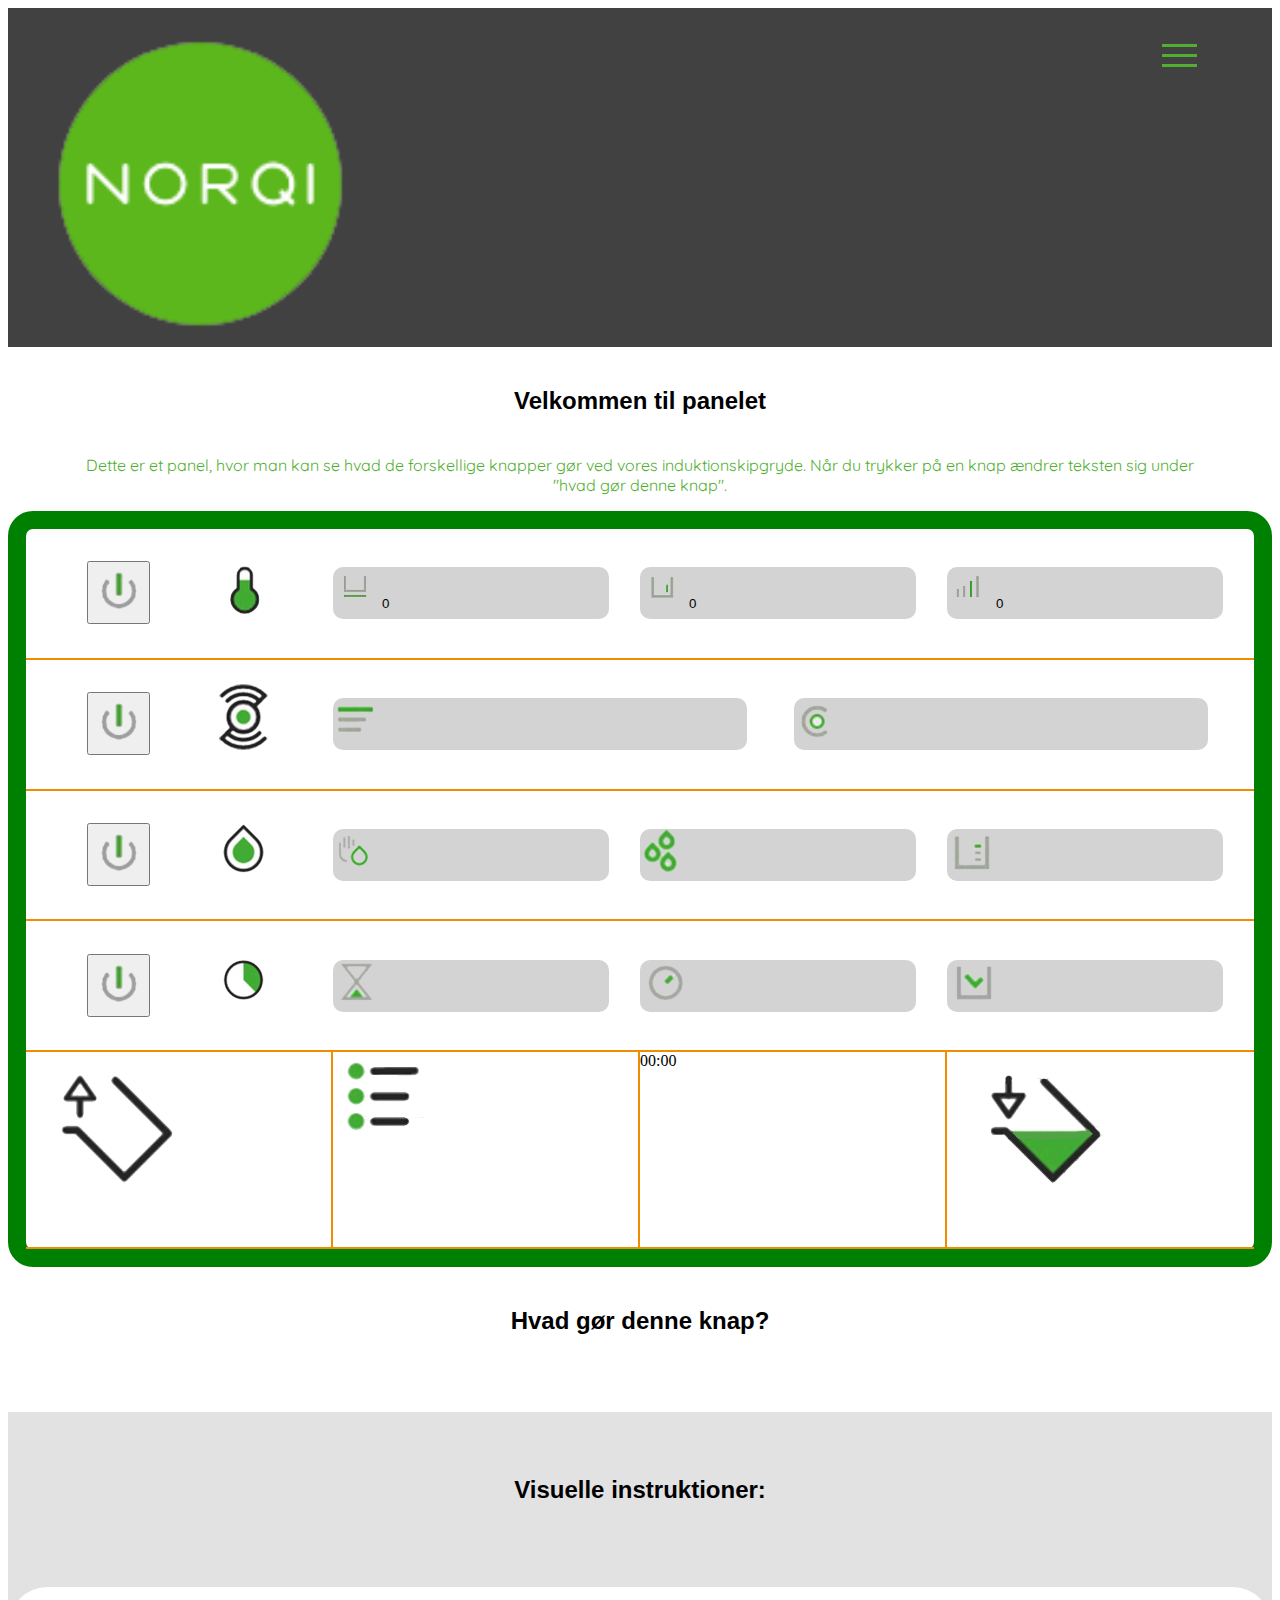
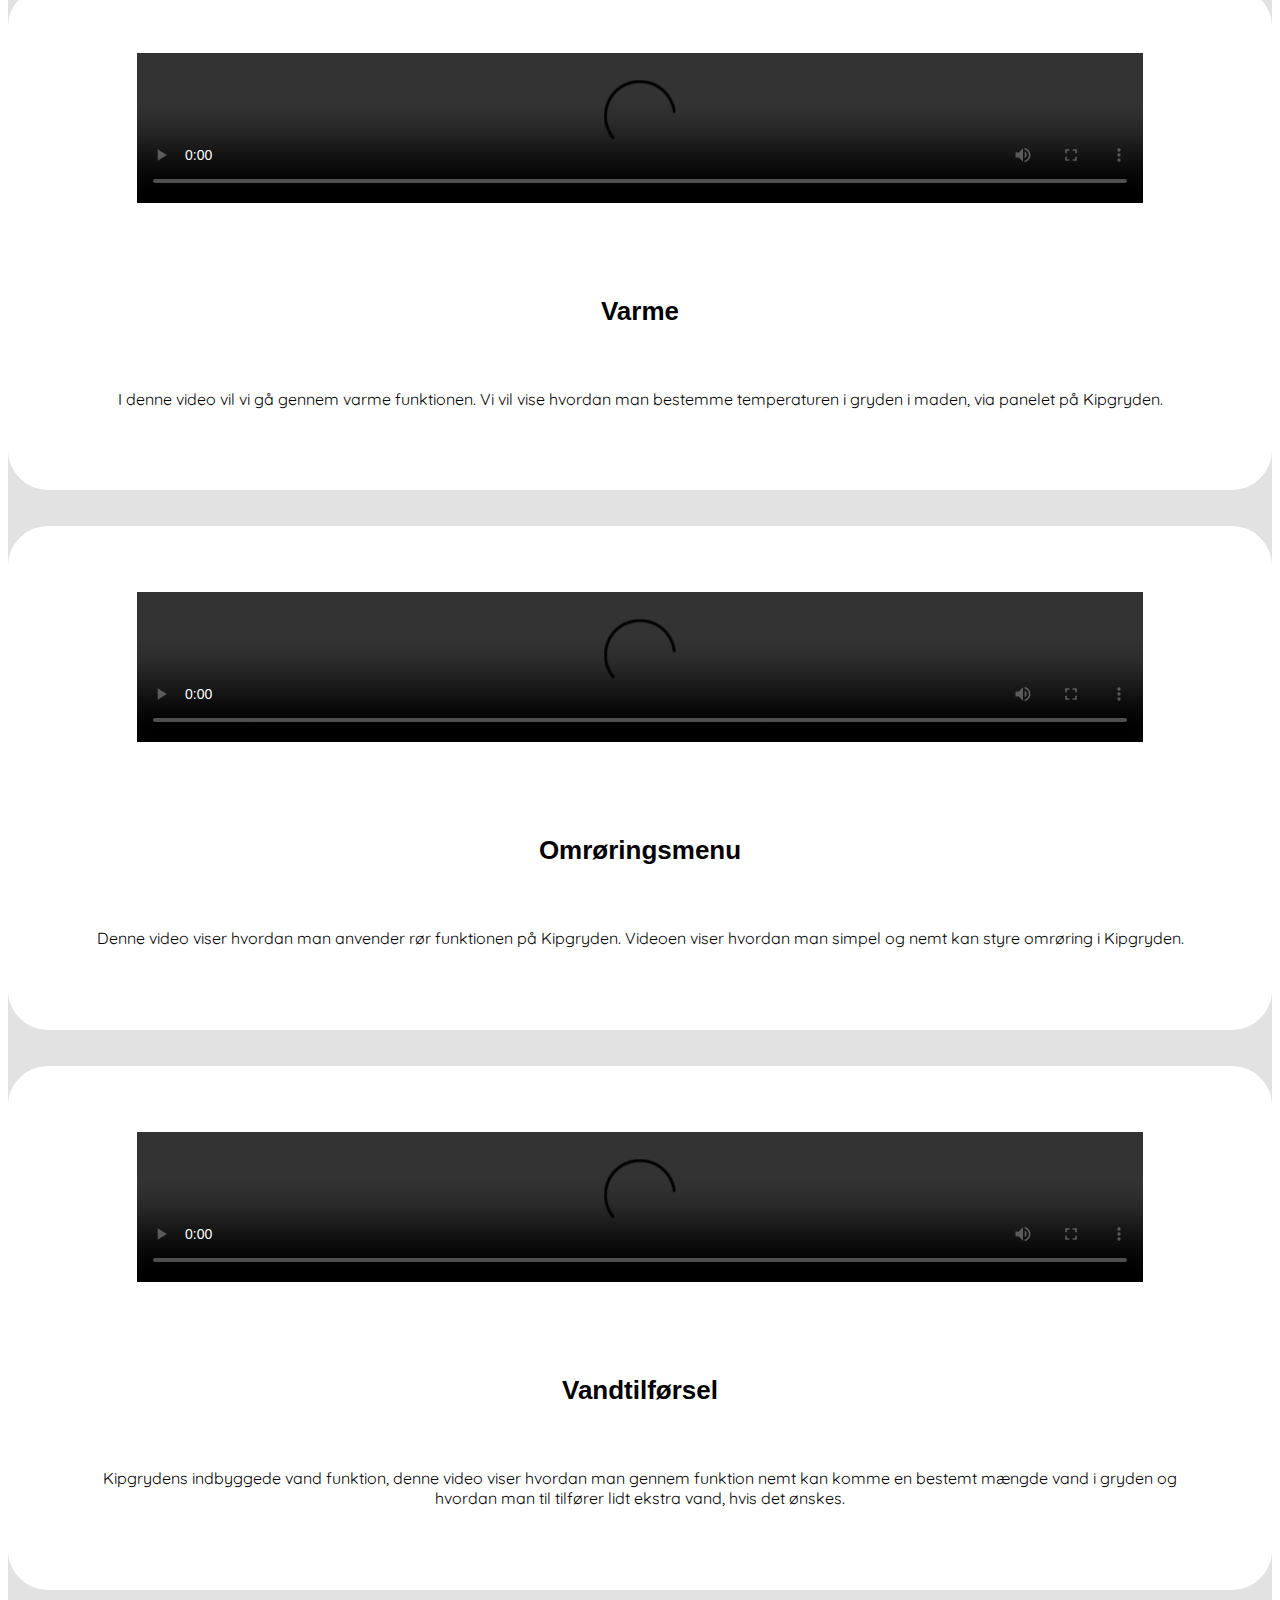
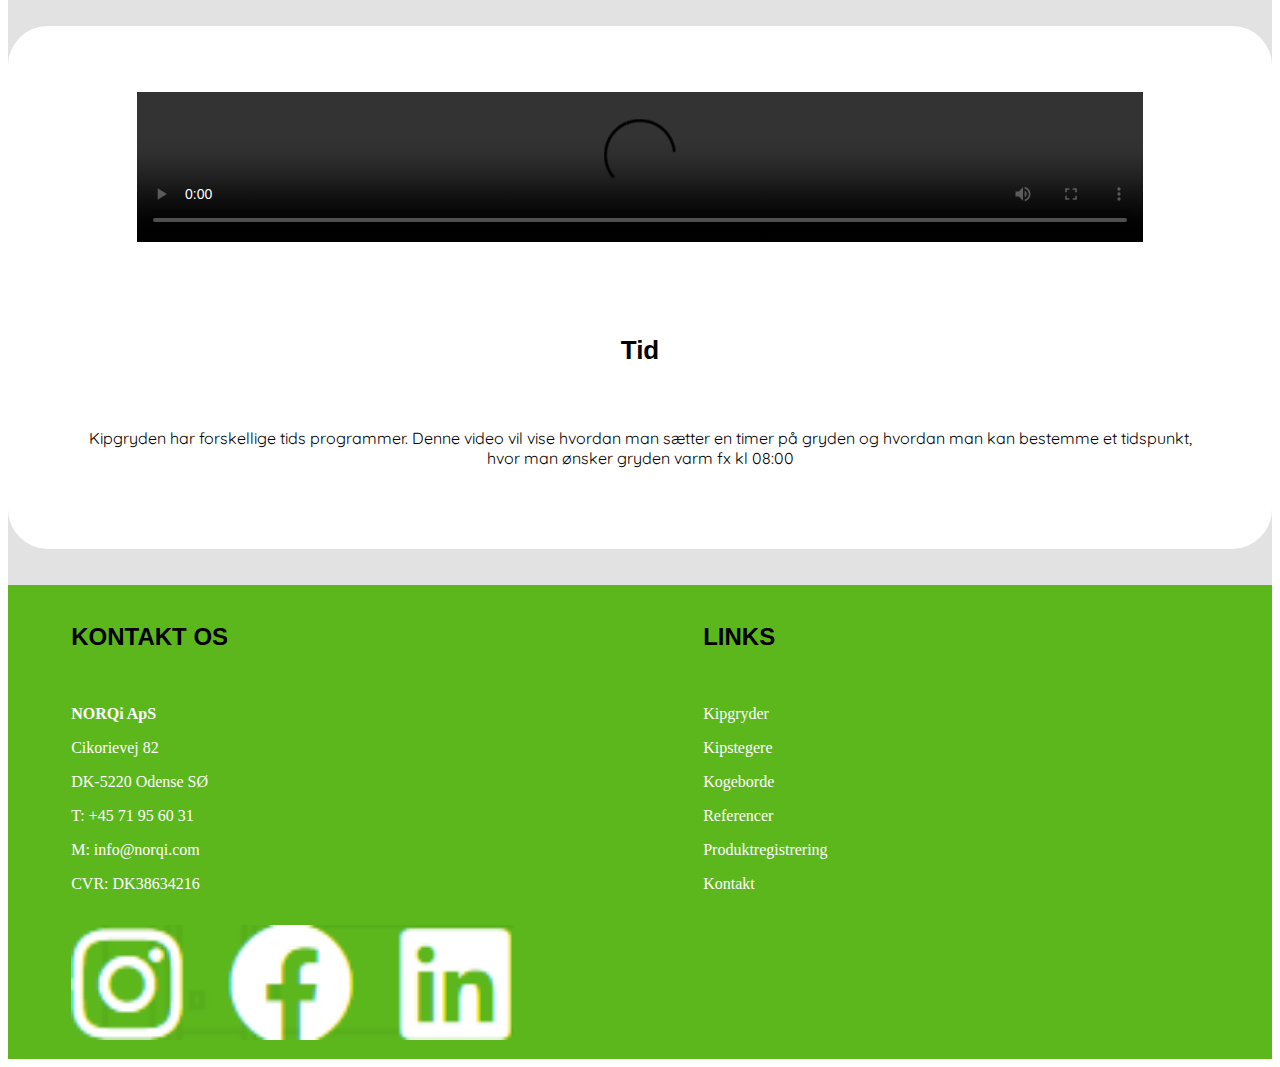
==== commit 51ad5846: "panel done" ====
--- a/index.html
+++ b/index.html
@@ -46,6 +46,9 @@
     <!--Header start-->
     <header>
       <div class="header-info1">
+        <h2 class="header-tekst1">Velkommen til panelet</h2>
+        <p class="header-tekst2">Dette er et panel, hvor man kan se hvad de forskellige knapper gør ved vores induktionskipgryde. Når du trykker på
+          en knap ændrer teksten sig under "hvad gør denne knap".</p>
         <div class="flex">
               <div class="wrapper">
                     <row1 class="mainr1">
@@ -161,17 +164,14 @@
                       </div></row19>
               </div>
         </div>
-        <p id="demo"></p>
-          <h2 class="header-tekst1">Hvad er dette?</h2>
-          <p class="header-tekst2">Dette er et panel, hvor man kan se hvad de forskellige knapper gør ved vores induktionskipgryde. Når du trykker på
-            en knap ændrer teksten sig under "hvad gør denne knap".</p>
+
         </div>
 
 <!--INDSÆT PANEL HER-->
 
       <div class="header-info2">
         <h2 class="header-tekst3">Hvad gør denne knap?</h2>
-        <p class="header-tekst4">Dette er den aktuelle temperatur på bunden. Det er her du kan skrue op og ned for temperaturen, så du kan få den helt perfekt varme til din mad.</p>
+        <p id="demo"></p>
     </div>
     </header>
     <br>
--- a/style.css
+++ b/style.css
@@ -1,29 +1,24 @@
-*{
-    margin: 0;
-    padding: 0;
-    overflow-x: hidden;
-  }
+
 
 /* Burger menu start */
 
   .navhead {
       background-color: #414141;
   }
-  
+
   .norqilogo1 {
     z-index: 1;
     padding-left: 3%;
     padding-top: 1.5%;
     width: 25%;
   }
-  
+
   .burgerbox {
     z-index: 1;
-    width: 100%;
     background-color: #414141;
     background-size: cover;
   }
-  
+
   .navbar {
     width: 270px;
     height: 100%;
@@ -35,12 +30,13 @@
     justify-content: center;
     align-items: center;
     transition: right .8s cubic-bezier(1, 0, 0, 1);
-  }
-  
+    z-index: 2;
+  }
+
   .change{
     right: 0;
   }
-  
+
   .burgermenu {
     width: 35px;
     height: 30px;
@@ -52,35 +48,35 @@
     flex-direction: column;
     justify-content: space-around;
   }
-  
+
   .linje {
     width: 100%;
     height: 3px;
     background-color:#50AF31;
     transition: all 0.8s;
   }
-  
+
   .change .linje-1 {
     transform: rotateZ(-405deg) translate(-8px, 6px);
   }
-  
+
   .change .linje-2 {
     opacity: 0;
   }
-  
+
   .change .linje-3 {
     transform: rotateZ(405deg) translate(-8px, -6px);
   }
-  
+
   .nav-list {
     text-align: center;
   }
-  
+
   .nav-punkt {
     list-style: none;
     margin: 25px;
   }
-  
+
   .nav-link {
     text-decoration: none;
     font-size: 22px;
@@ -91,7 +87,7 @@
     position: relative;
     padding: 3px 0;
   }
-  
+
   .nav-link::before,
   .nav-link::after {
     content: "";
@@ -103,17 +99,17 @@
     transform: scaleX(0);
     transition: transform 0.5s;
   }
-  
+
   .nav-link::after {
     bottom: 0;
     transform-origin: right;
   }
-  
+
   .nav-link::before {
     top: 0;
     transform-origin: left;
   }
-  
+
   .nav-link:hover::before,
   .nav-link:hover::after {
     transform: scaleX(1);
@@ -126,23 +122,27 @@
   .header-tekst1 {
     font-family: -apple-system, BlinkMacSystemFont, 'Segoe UI', Roboto, Oxygen, Ubuntu, Cantarell, 'Open Sans', 'Helvetica Neue', sans-serif;
     padding: 20px 25% 20px 25%;
+    text-align: center;
   }
 
   .header-tekst2 {
     font-family: 'Quicksand', sans-serif;
-    padding: 0px 5% 0px 5%; 
-    color: #50AF31; 
+    padding: 0px 5% 0px 5%;
+    color: #50AF31;
+    text-align: center;
   }
 
   .header-tekst3 {
     font-family: -apple-system, BlinkMacSystemFont, 'Segoe UI', Roboto, Oxygen, Ubuntu, Cantarell, 'Open Sans', 'Helvetica Neue', sans-serif;
     padding: 20px 15% 20px 15%;
-  }
-
-  .header-tekst4 {
-    font-family: 'Quicksand', sans-serif;
-    padding: 0px 5% 0px 5%; 
-    color: #50AF31; 
+    text-align: center;
+  }
+
+  #demo {
+    font-family: 'Quicksand', sans-serif;
+    padding: 0px 5% 0px 5%;
+    color: #50AF31;
+    text-align: center;
   }
 
   /* Header slut */
@@ -150,7 +150,7 @@
   /* Visuelle instruktioner start */
 
   .body-vi {
-    background-color: #E2E2E2;  
+    background-color: #E2E2E2;
 
   }
 
@@ -199,7 +199,7 @@
     display: grid;
     grid-template-columns: 50% 50%;
     grid-template-rows: auto;
-    grid-template-areas: 
+    grid-template-areas:
     "footer footer";
     background-color: #5cb71d;
   }
@@ -261,4 +261,4 @@
 
 /*Typografi slut*/
 
-  /* Styletile slut */+  /* Styletile slut */
--- a/css/main.css
+++ b/css/main.css
@@ -1,4 +1,3 @@
-* {box-sizing: border-box;}
 
 .flex {
   display: flex;
@@ -123,7 +122,6 @@
     position: relative;
     top: 17%;
     left: 20%;
-
   }
 
   .stiricon {
@@ -144,7 +142,6 @@
     left: 10%;
   }
 
-
   #valuebox2 {
     background-color: lightgray;
     width: 90%;
@@ -299,23 +296,27 @@
   bottom: 5%;
 }
 
-.menuicon {
-  margin-left: 30%;
-  margin-top: 12%;
-}
-
-.fullicon {
-  margin-left: 15%;
-  margin-top: 0%;
-}
-
-.tomicon {
-  margin-left: 15%;
-  margin-top: 0%;
+.mainr19 img {
+  max-width: 100%;
+  max-height: 100%;
+  justify-content: center;
+}
+
+.mainr17 img {
+  max-width: 100%;
+  max-height: 100%;
+  justify-content: center;
+}
+
+.mainr16 img {
+  max-width: 85%;
+  max-height: 85%;
+  justify-content: center;
 }
 
 input {
   background-color: transparent;
 border: 0px solid;
-float: right;
-}
+width: 30%;
+
+}
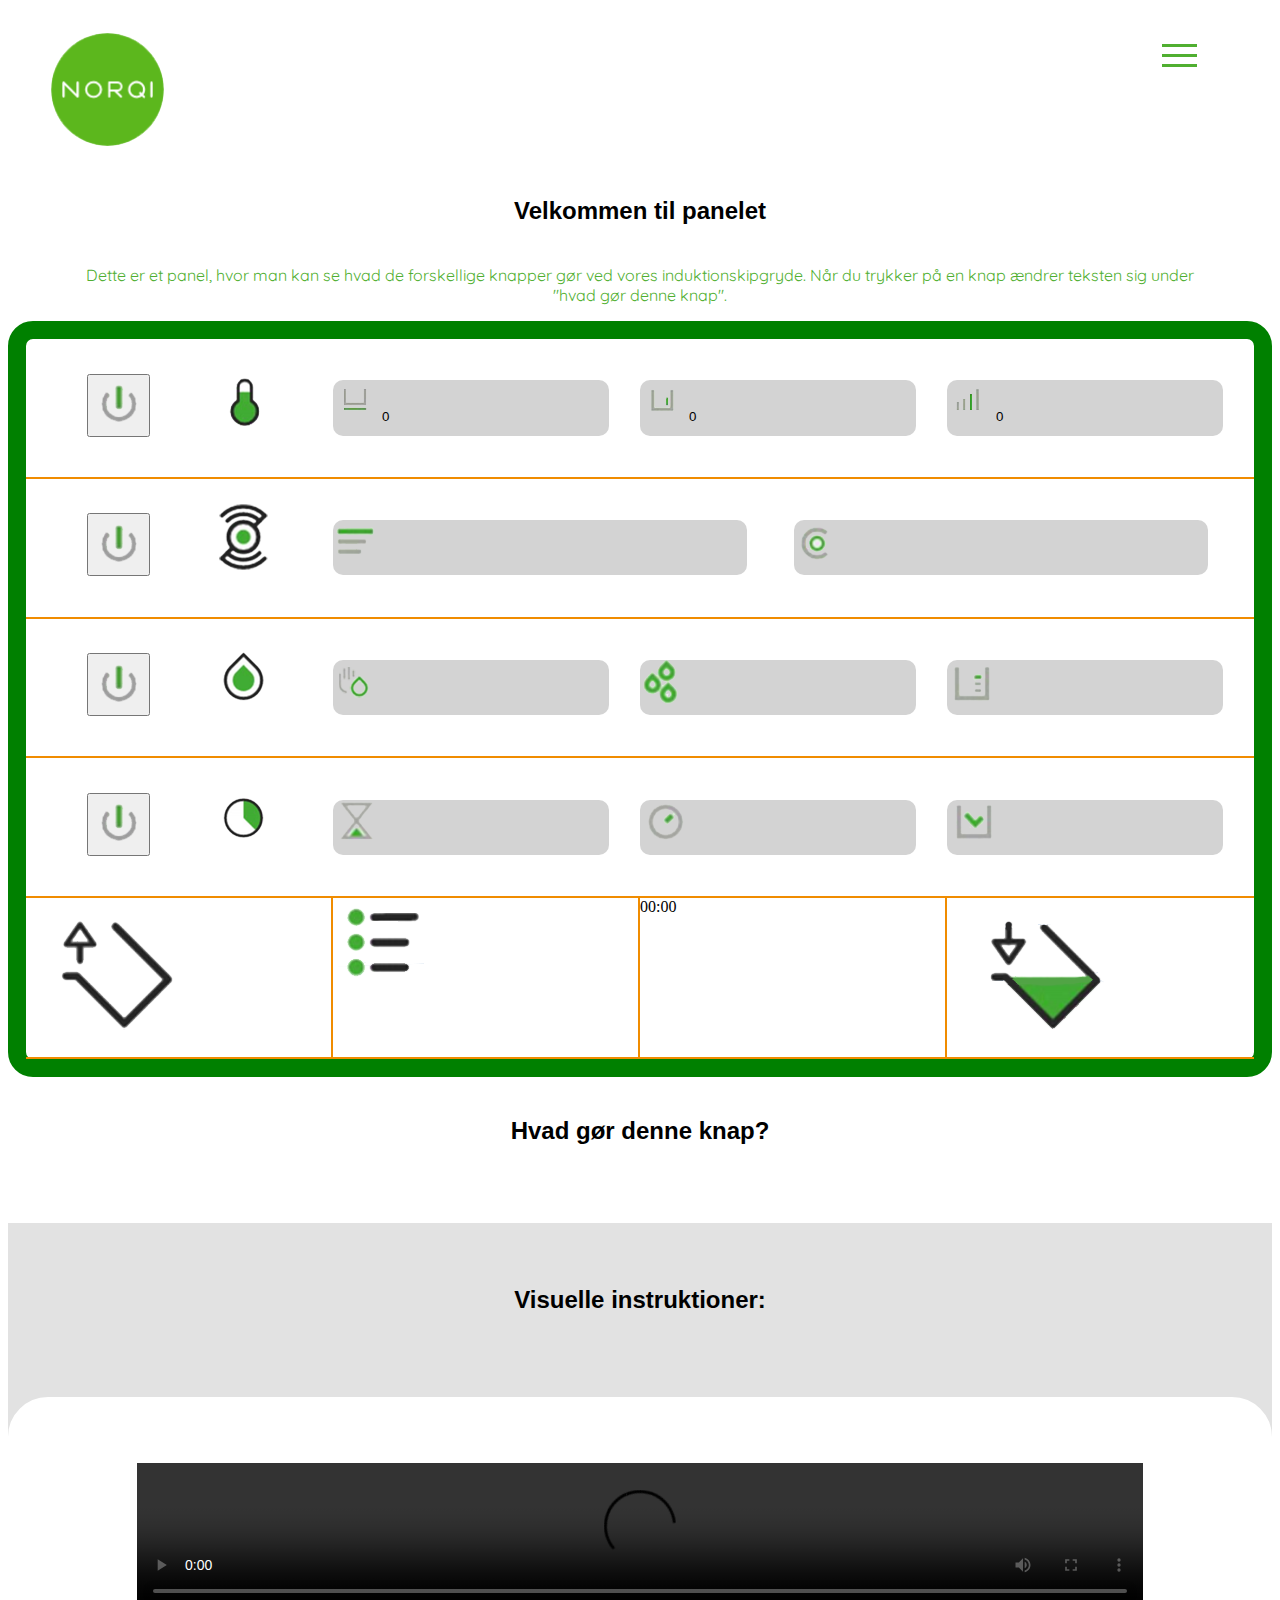
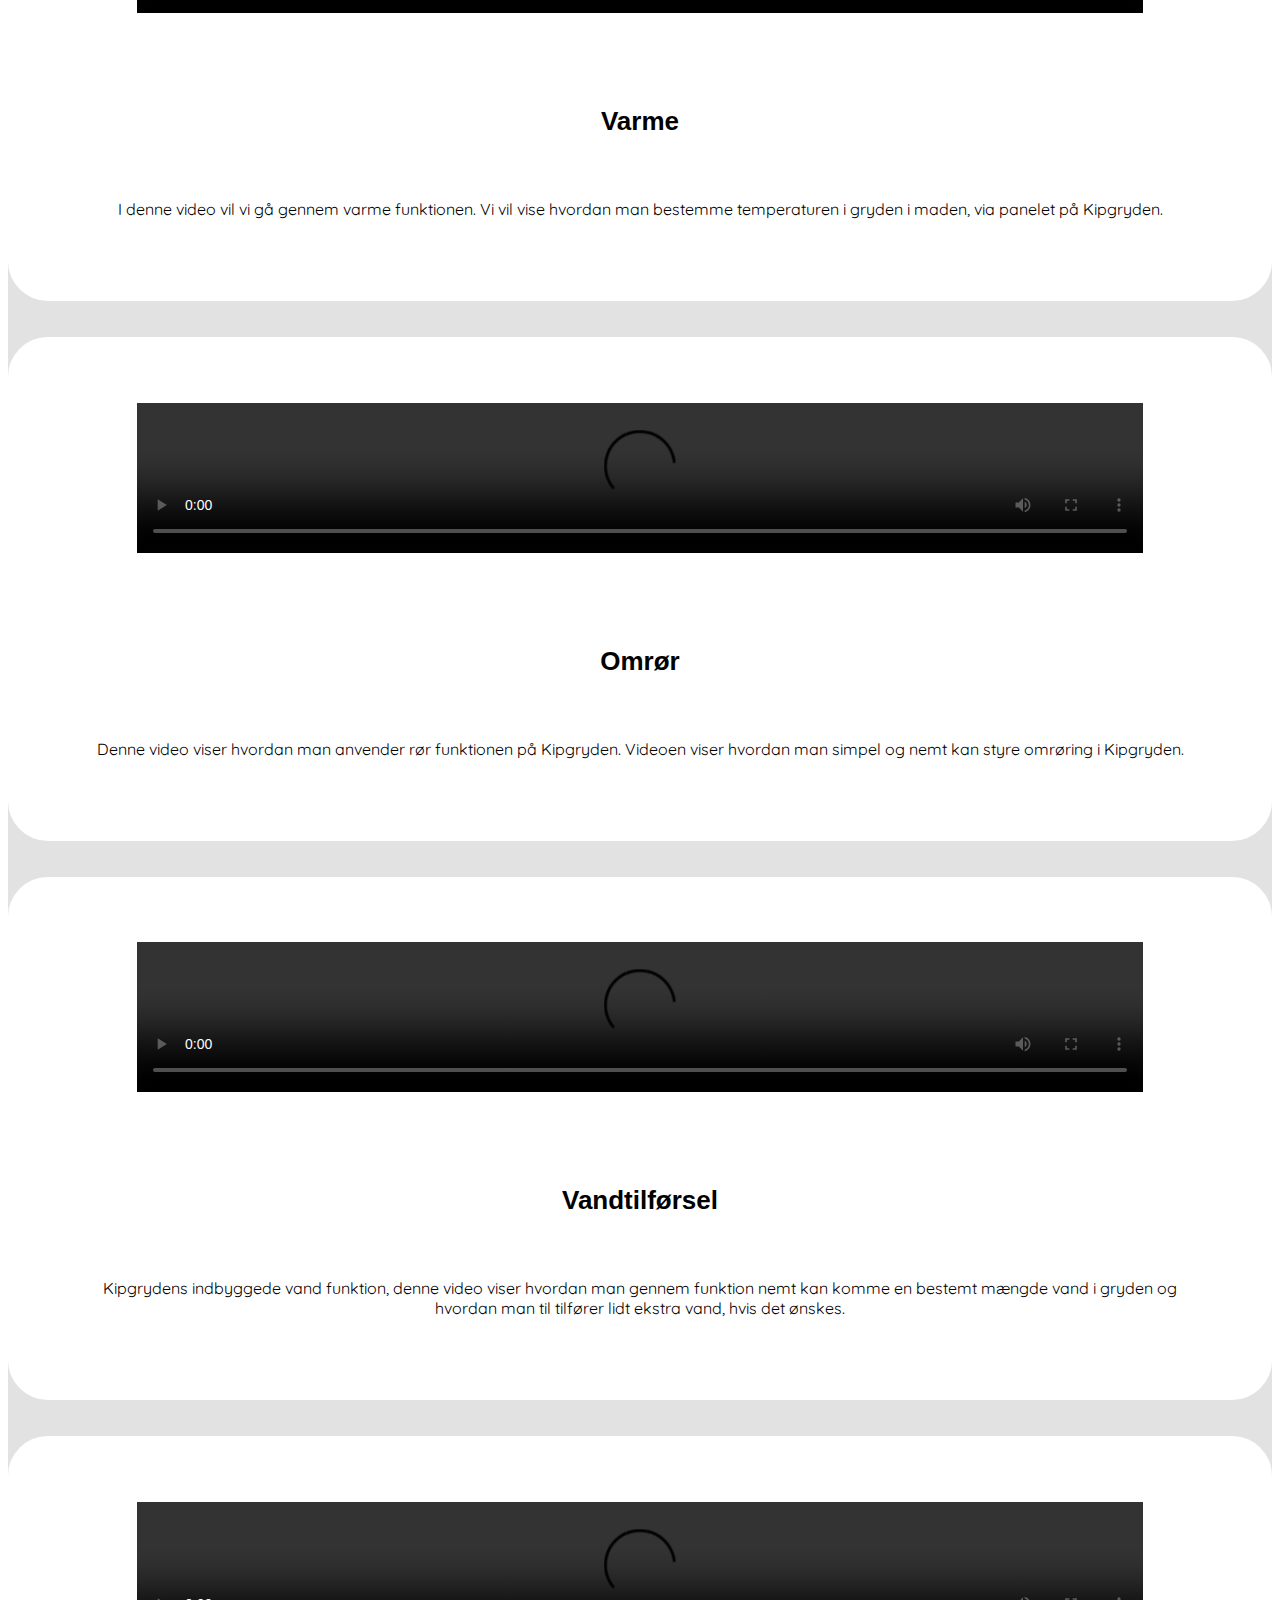
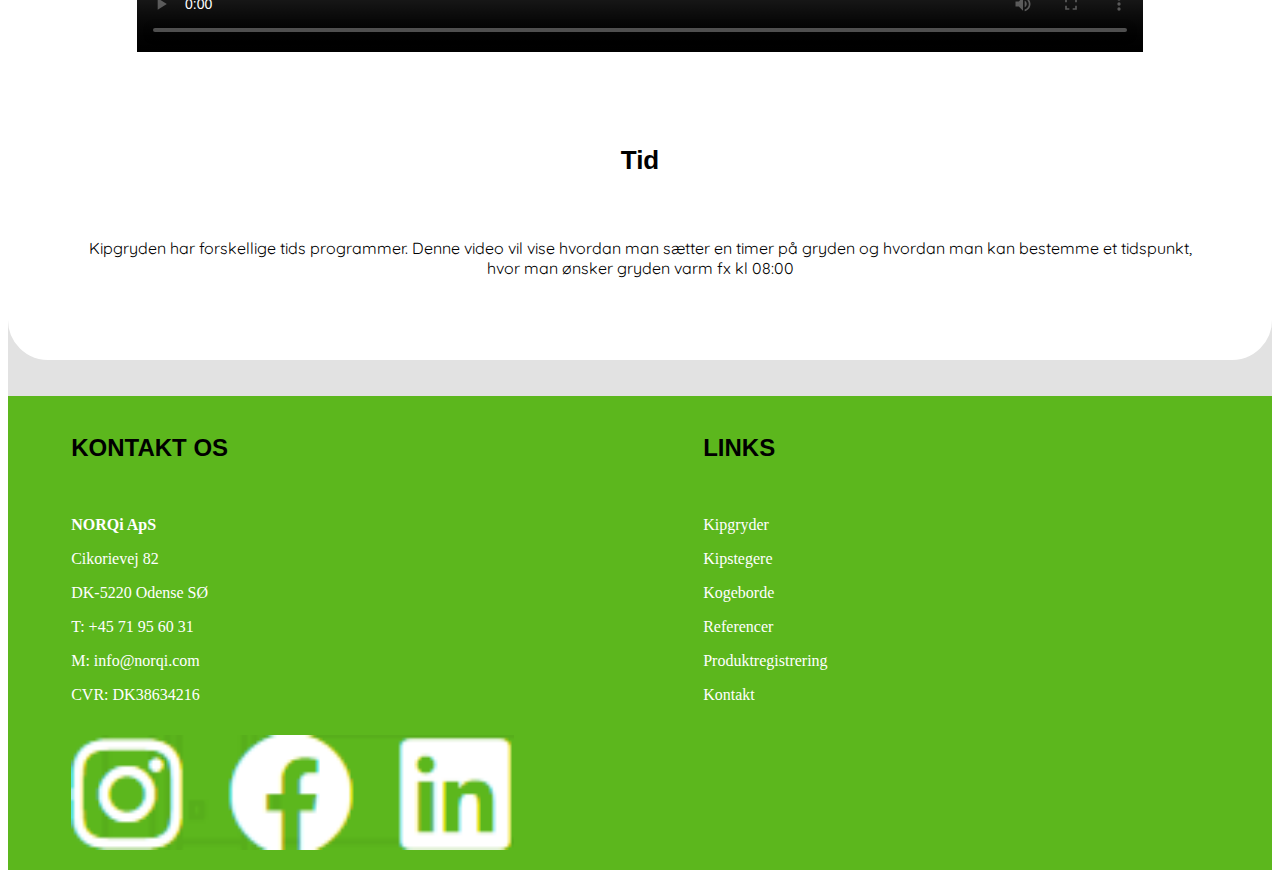
==== commit 36707a77: "mediaquery" ====
--- a/index.html
+++ b/index.html
@@ -181,6 +181,8 @@
 
     <div class="body-vi">
       <h2 class="overskrift1">Visuelle instruktioner:</h2>
+      <div class="gridvid">
+      <vid1 class="mainvid1">
       <div class="kipgryde1">
         <video autoplay controls class="kipgrydevideo1" src="img/video1-temperatur.mp4" type="video/mp4"></video>
         <div class="tekstvideo1">
@@ -190,13 +192,15 @@
           Vi vil vise hvordan man bestemme temperaturen i gryden
           i maden, via panelet på Kipgryden.</p>
         </div>
-      </div>
-    <br>
-    <br>
-      <div class="kipgryde1">
+        </div>
+      </vid1>
+    <br>
+    <br>
+      <vid2 class="mainvid2">
+        <div class="kipgryde1">
         <video autoplay controls class="kipgrydevideo1" src="img/video2-omrøringsmenuen.mp4" type="video/mp4"></video>
         <div class="tekstvideo1">
-        <h3 class="kipgrydeoverskrift">Omrøringsmenu</h3>
+        <h3 class="kipgrydeoverskrift">Omrør</h3>
         <br>
         <p>Denne video viser hvordan man anvender
           rør funktionen på Kipgryden.
@@ -204,9 +208,11 @@
           kan styre omrøring i Kipgryden.</p>
         </div>
       </div>
-      <br>
-      <br>
-      <div class="kipgryde1">
+      </vid2>
+      <br>
+      <br>
+      <vid3 class="mainvid3">
+        <div class="kipgryde1">
         <video autoplay controls class="kipgrydevideo1" src="img/video3-vandtilførsel.mp4" type="video/mp4"></video>
         <div class="tekstvideo1">
         <h3 class="kipgrydeoverskrift">Vandtilførsel</h3>
@@ -217,9 +223,11 @@
           tilfører lidt ekstra vand, hvis det ønskes.</p>
         </div>
       </div>
-      <br>
-      <br>
-      <div class="kipgryde1">
+      </vid3>
+      <br>
+      <br>
+      <vid4 class="mainvid4">
+        <div class="kipgryde1">
         <video autoplay controls class="kipgrydevideo1" src="img/video4-tid.mp4" type="video/mp4"></video>
         <div class="tekstvideo1">
         <h3 class="kipgrydeoverskrift">Tid</h3>
@@ -230,8 +238,10 @@
           hvor man ønsker gryden varm fx kl 08:00 </p>
         </div>
       </div>
-    <br>
-    <br>
+      </vid4>
+    <br>
+    <br>
+    </div>
     </div>
 
     <!--Visuelle intruktioner slut-->
--- a/style.css
+++ b/style.css
@@ -3,14 +3,14 @@
 /* Burger menu start */
 
   .navhead {
-      background-color: #414141;
+      background-color: #white;
   }
 
   .norqilogo1 {
     z-index: 1;
     padding-left: 3%;
     padding-top: 1.5%;
-    width: 25%;
+    width: 10%;
   }
 
   .burgerbox {
@@ -93,7 +93,7 @@
     content: "";
     width: 100%;
     height: 2px;
-    background-color: #689ECE;
+    background-color: #50AF31;
     position: absolute;
     left: 0;
     transform: scaleX(0);
@@ -172,17 +172,17 @@
     object-fit: contain;
   }
 
-  /* BUG HER Z INDEX VIRKER IKKE */
   .kipgrydevideo1 {
     width: 80%;
     padding: 5% 10% 0 10%;
     position: block;
-    z-index: -1;
+    z-index: 1;
   }
 
   .kipgrydeoverskrift {
     font-family: -apple-system, BlinkMacSystemFont, 'Segoe UI', Roboto, Oxygen, Ubuntu, Cantarell, 'Open Sans', 'Helvetica Neue', sans-serif;
     font-size: 26px;
+
   }
 
   .tekstvideo1 {
@@ -191,6 +191,47 @@
     font-family: 'Quicksand', sans-serif;
   }
 
+  @media only screen and (min-width: 1300px){
+      .gridvid{
+        width: 100%;
+        justify-content: center;
+          display: grid;
+          grid-template-areas:
+            "vid1  vid2  vid3  vid4"
+      }
+
+      .mainvid1 {
+        grid-area: vid1;
+        margin: 5px;
+      }
+
+      .mainvid2 {
+        grid-area: vid2;
+        margin: 5px;
+      }
+
+      .mainvid3 {
+        grid-area: vid3;
+        margin: 5px;
+      }
+
+      .mainvid4 {
+        grid-area: vid4;
+        margin: 5px;
+      }
+      .kipgryde1 {
+        width: 300px;
+        height: 450px;
+      }
+      .kipgrydevideo1 {
+
+      }
+
+      .overskrift1 {
+
+      }
+
+  }
   /* Visuelle intruktioner slut */
 
   /* Footer start */
--- a/css/main.css
+++ b/css/main.css
@@ -1,6 +1,8 @@
 
 .flex {
   display: flex;
+  align-self: center;
+  justify-content: center;
 }
 
     .wrapper {
@@ -99,7 +101,7 @@
 .wrapper {
   display: grid;
   height: 80vh;
-  grid-template-rows: 1fr 1fr 1fr 1fr 1.5fr;
+  grid-template-rows: 1fr 1fr 1fr 1fr 1fr;
   grid-template-columns: 1fr 1fr 1fr 1fr 1fr 1fr 1fr 1fr;
   grid-template-areas:
     "row1  row20  row2  row2  row3  row3  row4  row4"
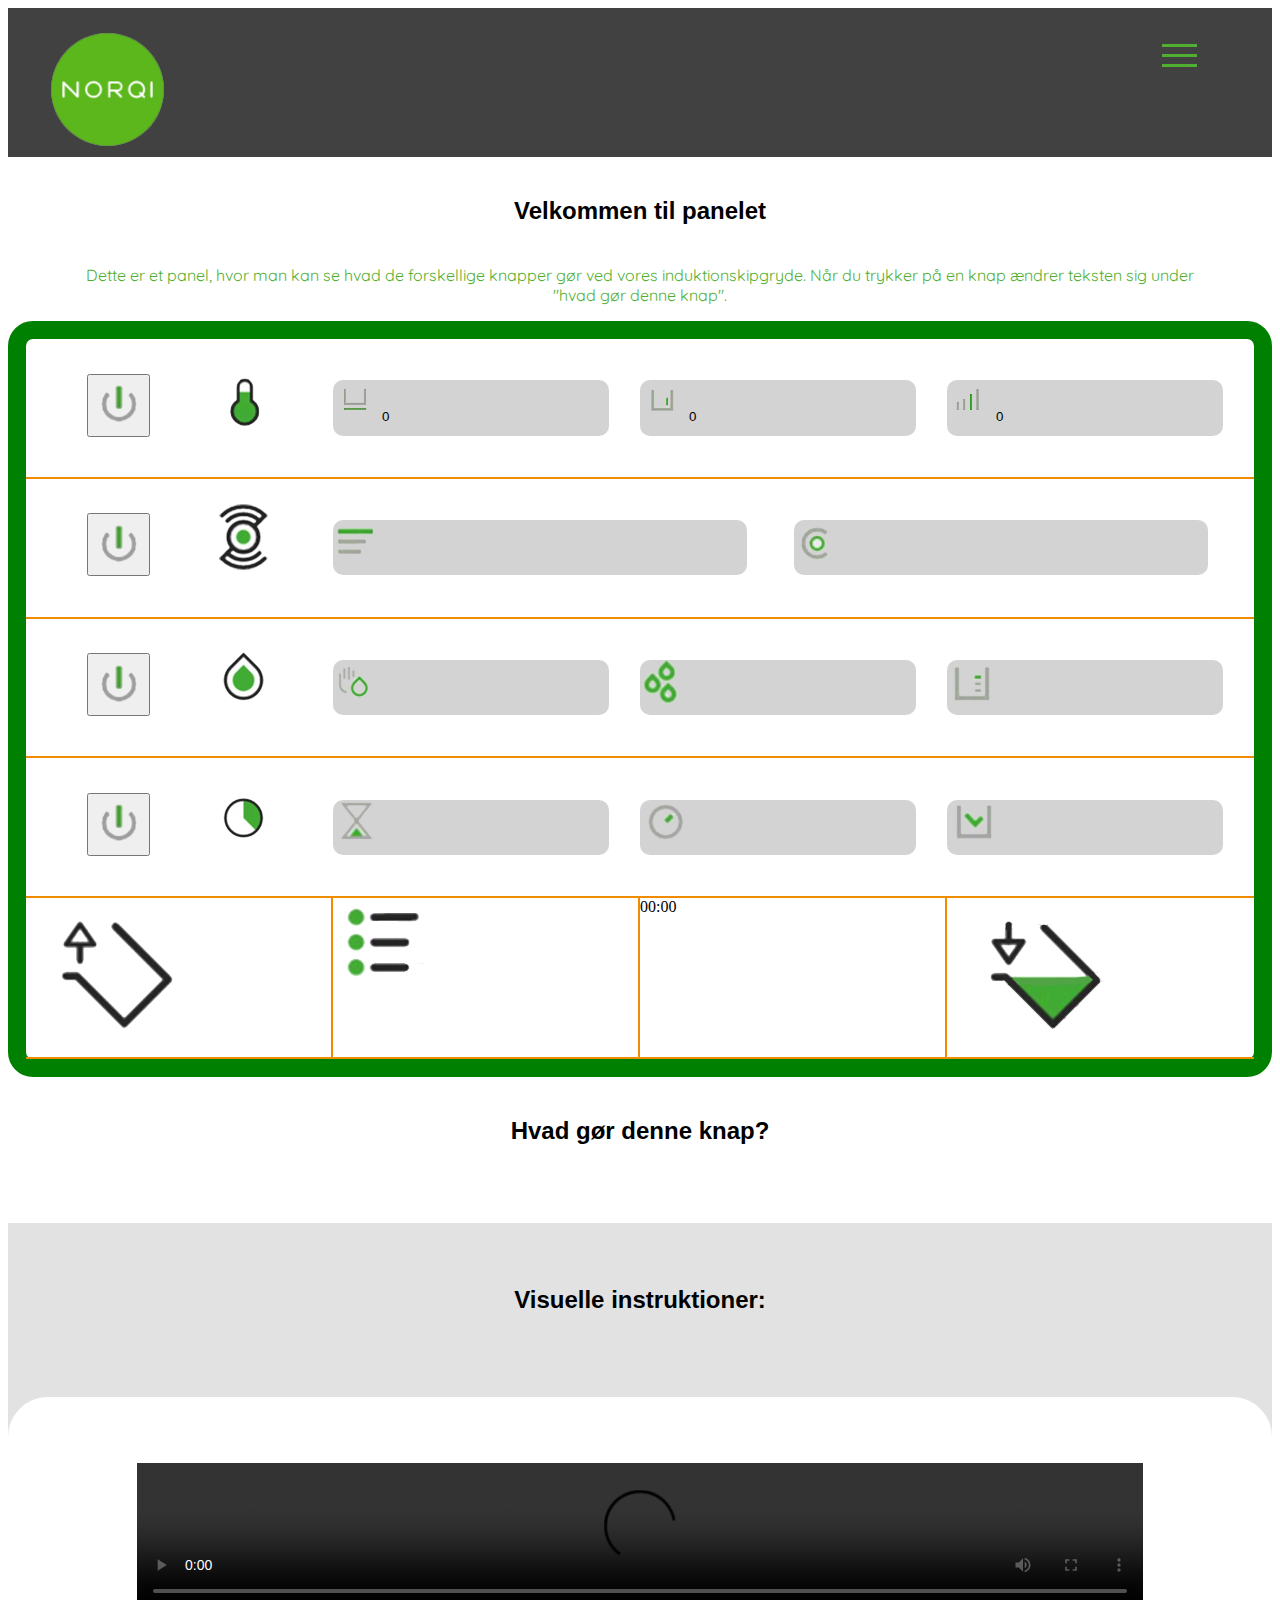
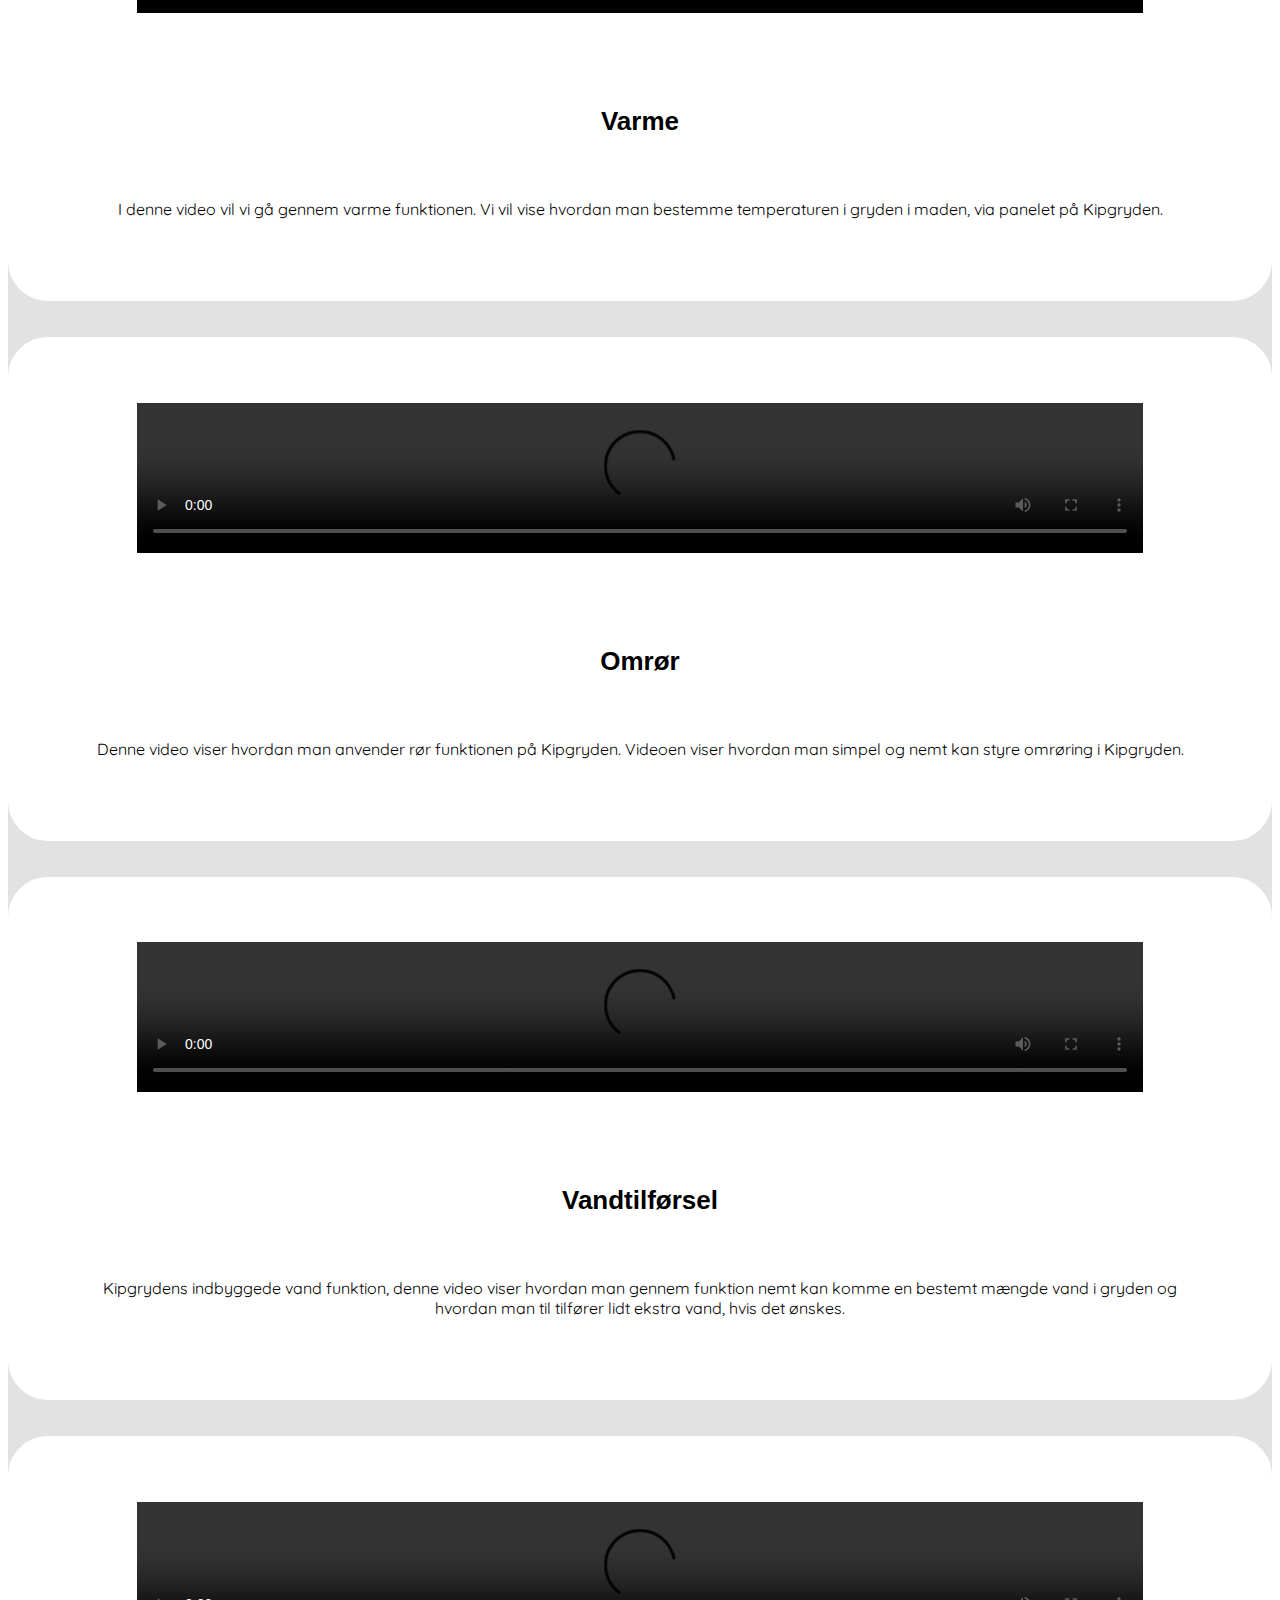
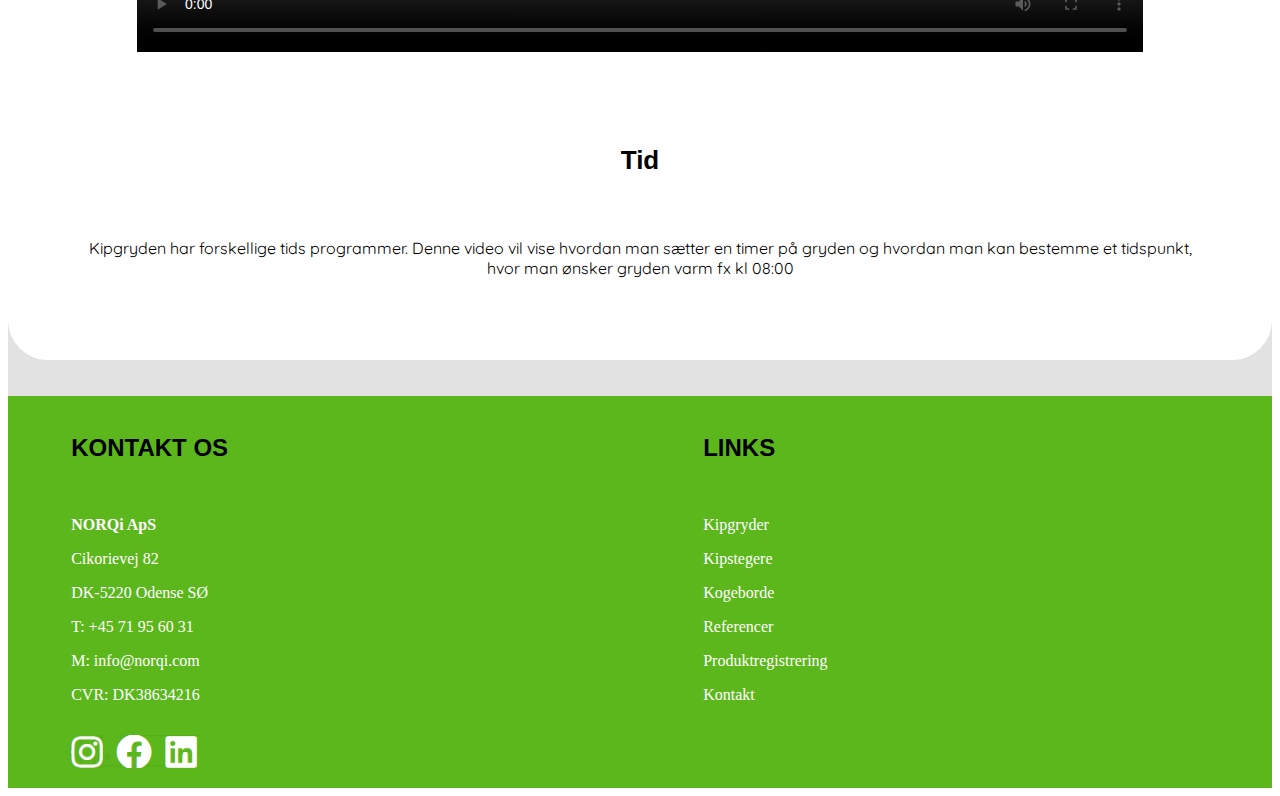
==== commit 5d52cfbf: "validation" ====
--- a/index.html
+++ b/index.html
@@ -51,117 +51,114 @@
           en knap ændrer teksten sig under "hvad gør denne knap".</p>
         <div class="flex">
               <div class="wrapper">
-                    <row1 class="mainr1">
-                      <button class="startall" id="start1" onclick="myFunction()"><div class="starticon">
-                        <img src="Assets/start.png" alt="start">
-                      </div></button></row1>
-
-                      <row20 class="mainr20">
+                    <div class="mainr1">
+                      <button class="startall" id="start1" onclick="myFunction()">
+                        <img src="Assets/start.png" alt="start">
+                      </button></div>
+
+                      <div class="mainr20">
                         <div class="varmeicon">
                           <img src="Assets/temp.png" alt="varme">
-                        </div></row20>
-
-                    <row2 class="mainr2"> <div id="valuebox2" onclick="buttonClick()">
+                        </div></div>
+
+                    <div class="mainr2"> <div id="valuebox2" onclick="buttonClick()">
                       <div class="heaticon">
                       <img src="Assets/heat.png" alt="heat">
-                    <input type="text" id="inc" value="0" readonly></input>
+                    <input type="text" id="inc" value="0" readonly>
                   </div></div>
                   <div id="valuebox21">
                     <div class="heaticon">
                     <img src="Assets/heat.png" alt="heat">
-                  <input type="text" id="inc" value="0" readonly ></input>
                   </div></div>
-                </row2>
-                    <row3 class="mainr3"><div id="valuebox3" onclick="buttonClick2()"><div class="heatsideicon">
+                </div>
+                    <div class="mainr3"><div id="valuebox3" onclick="buttonClick2()"><div class="heatsideicon">
                       <img src="Assets/heatside.png" alt="heatside">
-                      <input type="text" id="inc2" value="0" readonly></input>
+                      <input type="text" id="inc2" value="0" readonly>
                     </div></div>
                     <div id="valuebox31">
                       <div class="heatsideicon">
                       <img src="Assets/heatside.png" alt="heatside">
-                    <input type="text" id="inc2" value="0" readonly></input>
                     </div></div>
-                  </row3>
-                    <row4 class="mainr4"><div id="valuebox4" onclick="buttonClick1()"><div class="3of4icon">
+                  </div>
+                    <div class="mainr4"><div id="valuebox4" onclick="buttonClick1()"><div class="3of4icon">
                       <img src="Assets/3of4.png" alt="3of4">
-                      <input type="text" id="inc1" value="0" readonly></input>
+                      <input type="text" id="inc1" value="0" readonly>
                     </div></div>
                     <div id="valuebox41">
                       <div class="3of4icon">
                       <img src="Assets/3of4.png" alt="3of4">
-                    <input type="text" id="inc1" value="0" readonly></input>
-                    </div></div></row4>
-
-                    <row5 class="mainr5">
-                      <button class="startall" id="start2"><div class="starticon">
-                        <img src="Assets/start.png" alt="start">
-                      </div></button></row5>
-
-                      <row21 class="mainr21">
+                    </div></div></div>
+
+                    <div class="mainr5">
+                      <button class="startall" id="start2">
+                        <img src="Assets/start.png" alt="start">
+                      </button></div>
+
+                      <div class="mainr21">
                         <div class="stiricon">
                           <img src="Assets/omrøring.png" alt="omrøring">
-                        </div></row21>
-
-                    <row6 class="mainr6"><div class="valuebox6"><div class="trebaricon">
+                        </div></div>
+
+                    <div class="mainr6"><div class="valuebox6"><div class="trebaricon">
                       <img src="Assets/trebar.png" alt="trebar">
-                    </div></div></row6>
-                    <row7 class="mainr7"><div class="valuebox7"><div class="coicon">
+                    </div></div></div>
+                    <div class="mainr7"><div class="valuebox7"><div class="coicon">
                       <img src="Assets/co.png" alt="co">
-                    </div></div></row7>
-
-                    <row8 class="mainr8">
-                      <button class="startall" id="start3"><div class="starticon">
-                        <img src="Assets/start.png" alt="start">
-                      </div></button></row8>
-
-                      <row22 class="mainr22">
+                    </div></div></div>
+
+                    <div class="mainr8">
+                      <button class="startall" id="start3">
+                        <img src="Assets/start.png" alt="start">
+                      </button></div>
+
+                      <div class="mainr22">
                         <div class="vandicon">
                           <img src="Assets/vand.png" alt="vand">
-                        </div></row22>
-
-                    <row9 class="mainr9"><div class="valuebox9"><div class="handvandicon">
+                        </div></div>
+
+                    <div class="mainr9"><div class="valuebox9"><div class="handvandicon">
                       <img src="Assets/handvand.png" alt="handvand">
-                    </div></div></row9>
-                    <row10 class="mainr10"><div class="valuebox10"><div class="3drypicon">
+                    </div></div></div>
+                    <div class="mainr10"><div class="valuebox10"><div class="3drypicon">
                       <img src="Assets/3dryp.png" alt="3dryp">
-                    </div></div></row10>
-                    <row11 class="mainr11"><div class="valuebox11"><div class="tregrydeicon">
+                    </div></div></div>
+                    <div class="mainr11"><div class="valuebox11"><div class="tregrydeicon">
                       <img src="Assets/tregryde.png" alt="tregryde">
-                    </div></div></row11>
-
-                    <row12 class="mainr12">
-                      <button class="startall" id="start4"><div class="starticon">
-                        <img src="Assets/start.png" alt="start">
-                      </div></button></row12>
-
-                      <row23 class="mainr23">
+                    </div></div></div>
+
+                    <div class="mainr12">
+                      <button class="startall" id="start4">
+                        <img src="Assets/start.png" alt="start">
+                      </button></div>
+
+                      <div class="mainr23">
                         <div class="tidicon">
                           <img src="Assets/tid.png" alt="tid">
-                        </div></row23>
-
-                    <row13 class="mainr13"><div class="valuebox13"><div class="timeicon">
+                        </div></div>
+
+                    <div class="mainr13"><div class="valuebox13"><div class="timeicon">
                       <img src="Assets/time.png" alt="time">
-                    </div></div></row13>
-                    <row14 class="mainr14"><div class="valuebox14"><div class="uricon">
+                    </div></div></div>
+                    <div class="mainr14"><div class="valuebox14"><div class="uricon">
                       <img src="Assets/ur.png" alt="ur">
-                    </div></div></row14>
-                    <row15 class="mainr15"><div class="valuebox15"><div class="tjekicon">
+                    </div></div></div>
+                    <div class="mainr15"><div class="valuebox15"><div class="tjekicon">
                       <img src="Assets/tjek.png" alt="tjek">
-                    </div></div></row15>
-
-                    <row16 class="mainr16">
+                    </div></div></div>
+
+                    <div class="mainr16">
                       <div class="tomicon">
                         <img src="Assets/empty.png" alt="tom">
-                      </div></row16>
-                    <row17 class="mainr17">
+                      </div></div>
+                    <div class="mainr17">
                       <div class="menuicon">
                         <img src="Assets/menu.png" alt="menu">
-                      </div></row17>
-                    <row18 class="mainr18">00:00</row18>
-                    <row19 class="mainr19">
+                      </div></div>
+                    <div class="mainr18">00:00</div>
+                    <div class="mainr19">
                       <div class="fullicon">
                         <img src="Assets/full.png" alt="full">
-                      </div></row19>
+                      </div></div>
               </div>
         </div>
 
@@ -182,9 +179,9 @@
     <div class="body-vi">
       <h2 class="overskrift1">Visuelle instruktioner:</h2>
       <div class="gridvid">
-      <vid1 class="mainvid1">
+      <div class="mainvid1">
       <div class="kipgryde1">
-        <video autoplay controls class="kipgrydevideo1" src="img/video1-temperatur.mp4" type="video/mp4"></video>
+        <video autoplay controls class="kipgrydevideo1" src="img/video1-temperatur.mp4"></video>
         <div class="tekstvideo1">
         <h3 class="kipgrydeoverskrift">Varme</h3>
         <br>
@@ -193,12 +190,12 @@
           i maden, via panelet på Kipgryden.</p>
         </div>
         </div>
-      </vid1>
-    <br>
-    <br>
-      <vid2 class="mainvid2">
+      </div>
+    <br>
+    <br>
+      <div class="mainvid2">
         <div class="kipgryde1">
-        <video autoplay controls class="kipgrydevideo1" src="img/video2-omrøringsmenuen.mp4" type="video/mp4"></video>
+        <video autoplay controls class="kipgrydevideo1" src="img/video2-omrøringsmenuen.mp4"></video>
         <div class="tekstvideo1">
         <h3 class="kipgrydeoverskrift">Omrør</h3>
         <br>
@@ -208,12 +205,12 @@
           kan styre omrøring i Kipgryden.</p>
         </div>
       </div>
-      </vid2>
-      <br>
-      <br>
-      <vid3 class="mainvid3">
+      </div>
+      <br>
+      <br>
+      <div class="mainvid3">
         <div class="kipgryde1">
-        <video autoplay controls class="kipgrydevideo1" src="img/video3-vandtilførsel.mp4" type="video/mp4"></video>
+        <video autoplay controls class="kipgrydevideo1" src="img/video3-vandtilførsel.mp4"></video>
         <div class="tekstvideo1">
         <h3 class="kipgrydeoverskrift">Vandtilførsel</h3>
         <br>
@@ -223,12 +220,12 @@
           tilfører lidt ekstra vand, hvis det ønskes.</p>
         </div>
       </div>
-      </vid3>
-      <br>
-      <br>
-      <vid4 class="mainvid4">
+      </div>
+      <br>
+      <br>
+      <div class="mainvid4">
         <div class="kipgryde1">
-        <video autoplay controls class="kipgrydevideo1" src="img/video4-tid.mp4" type="video/mp4"></video>
+        <video autoplay controls class="kipgrydevideo1" src="img/video4-tid.mp4"></video>
         <div class="tekstvideo1">
         <h3 class="kipgrydeoverskrift">Tid</h3>
         <br>
@@ -238,7 +235,7 @@
           hvor man ønsker gryden varm fx kl 08:00 </p>
         </div>
       </div>
-      </vid4>
+      </div>
     <br>
     <br>
     </div>
--- a/style.css
+++ b/style.css
@@ -3,7 +3,7 @@
 /* Burger menu start */
 
   .navhead {
-      background-color: #white;
+      background-color: #414141;
   }
 
   .norqilogo1 {
@@ -223,14 +223,19 @@
         width: 300px;
         height: 450px;
       }
-      .kipgrydevideo1 {
-
-      }
-
-      .overskrift1 {
-
-      }
-
+
+<<<<<<< Updated upstream
+
+      .navhead {
+          background-color: #white;
+      }
+=======
+  .navhead {
+      background-color: white;
+  }
+
+
+>>>>>>> Stashed changes
   }
   /* Visuelle intruktioner slut */
 
@@ -259,7 +264,7 @@
   }
 
   .some {
-    width: 70%;
+    width: 20%;
     padding: 2.5% 0 2.5% 10%;
   }
   /* Footer slut */
@@ -268,12 +273,92 @@
   /* Styletile start */
 
   /*farver start */
+
+  .farvekoder
 
   .green {
     background-color: #50AF31;
+    width: 50%;
+    height: 110px;
+    border-radius: 10px;
+    float: left;
+  }
+
+  .greentitel {
+    text-align: center;
+    color: #FFFFFF;
+  }
+
+  .greencopy {
+    text-align: center;
+    color: #FFFFFF;
+  }
+
+  .sort {
+    background-color: #414141;
+    width: 50%;
+    height: 110px;
+    border-radius: 10px;
+    float: right;
+  }
+
+  .sorttitel {
+    text-align: center;
+    color: #FFFFFF;
+  }
+
+  .sortcopy {
+    text-align: center;
+    color: #FFFFFF;
+  }
+
+  .grey {
+    background-color: #E4F0F8;
+    width: 50%;
+    height: 110px;
+    border-radius: 10px;
+    float: left;
+  }
+
+  .greytitel {
+    text-align: center;
+    color: black;
+  }
+
+  .greycopy {
+    text-align: center;
+    color: black;
+  }
+
+  .hvid {
+    background-color: #FFFFFF;
+    width: 50%;
+    height: 110px;
+    border-radius: 10px;
+    float: right;
+  }
+
+  .hvidtitel {
+    text-align: center;
+    color: black;
+  }
+
+  .hvidcopy {
+    text-align: center;
+    color: black;
+  }
+
+  .green {
+    background-color: #50AF31;
+<<<<<<< Updated upstream
+    width: 50%;
+    height: 110px;
+=======
     width: 150px;
     height: 95px;
-    border-radius: 10px;
+>>>>>>> Stashed changes
+    border-radius: 10px;
+    float: left;
   }
 
   .greentitel {
@@ -282,6 +367,78 @@
   }
 
   .greencopy {
+    text-align: center;
+    color: #FFFFFF;
+  }
+
+  .sort {
+    background-color: #414141;
+    width: 50%;
+    height: 110px;
+    border-radius: 10px;
+    float: right;
+  }
+
+  .sorttitel {
+    text-align: center;
+    color: #FFFFFF;
+  }
+
+  .sortcopy {
+    text-align: center;
+    color: #FFFFFF;
+  }
+
+  .andengreen {
+    background-color: #5cb71d;
+    width: 50%;
+    height: 110px;
+    border-radius: 10px;
+    float: left;
+  }
+
+  .andengreentitel {
+    text-align: center;
+    color: #FFFFFF;
+  }
+
+  .andengreencopy {
+    text-align: center;
+    color: #FFFFFF;
+  }
+
+  .darkgreen {
+    background-color: green;
+    width: 50%;
+    height: 110px;
+    border-radius: 10px;
+    float: right;
+  }
+
+  .darkgreentitel {
+    text-align: center;
+    color: #FFFFFF;
+  }
+
+  .darkgreencopy {
+    text-align: center;
+    color: #FFFFFF;
+  }
+
+  .orange {
+    background-color: #f08c00;
+    width: 50%;
+    height: 110px;
+    border-radius: 10px;
+    display: inline-block;
+  }
+
+  .orangetitel {
+    text-align: center;
+    color: #FFFFFF;
+  }
+
+  .orangecopy {
     text-align: center;
     color: #FFFFFF;
   }
@@ -302,4 +459,14 @@
 
 /*Typografi slut*/
 
+/* Logo start */
+
+  .norqilogo2 {
+    width: 60%;
+  }
+
+/* Logo slut */
+
+
+
   /* Styletile slut */
